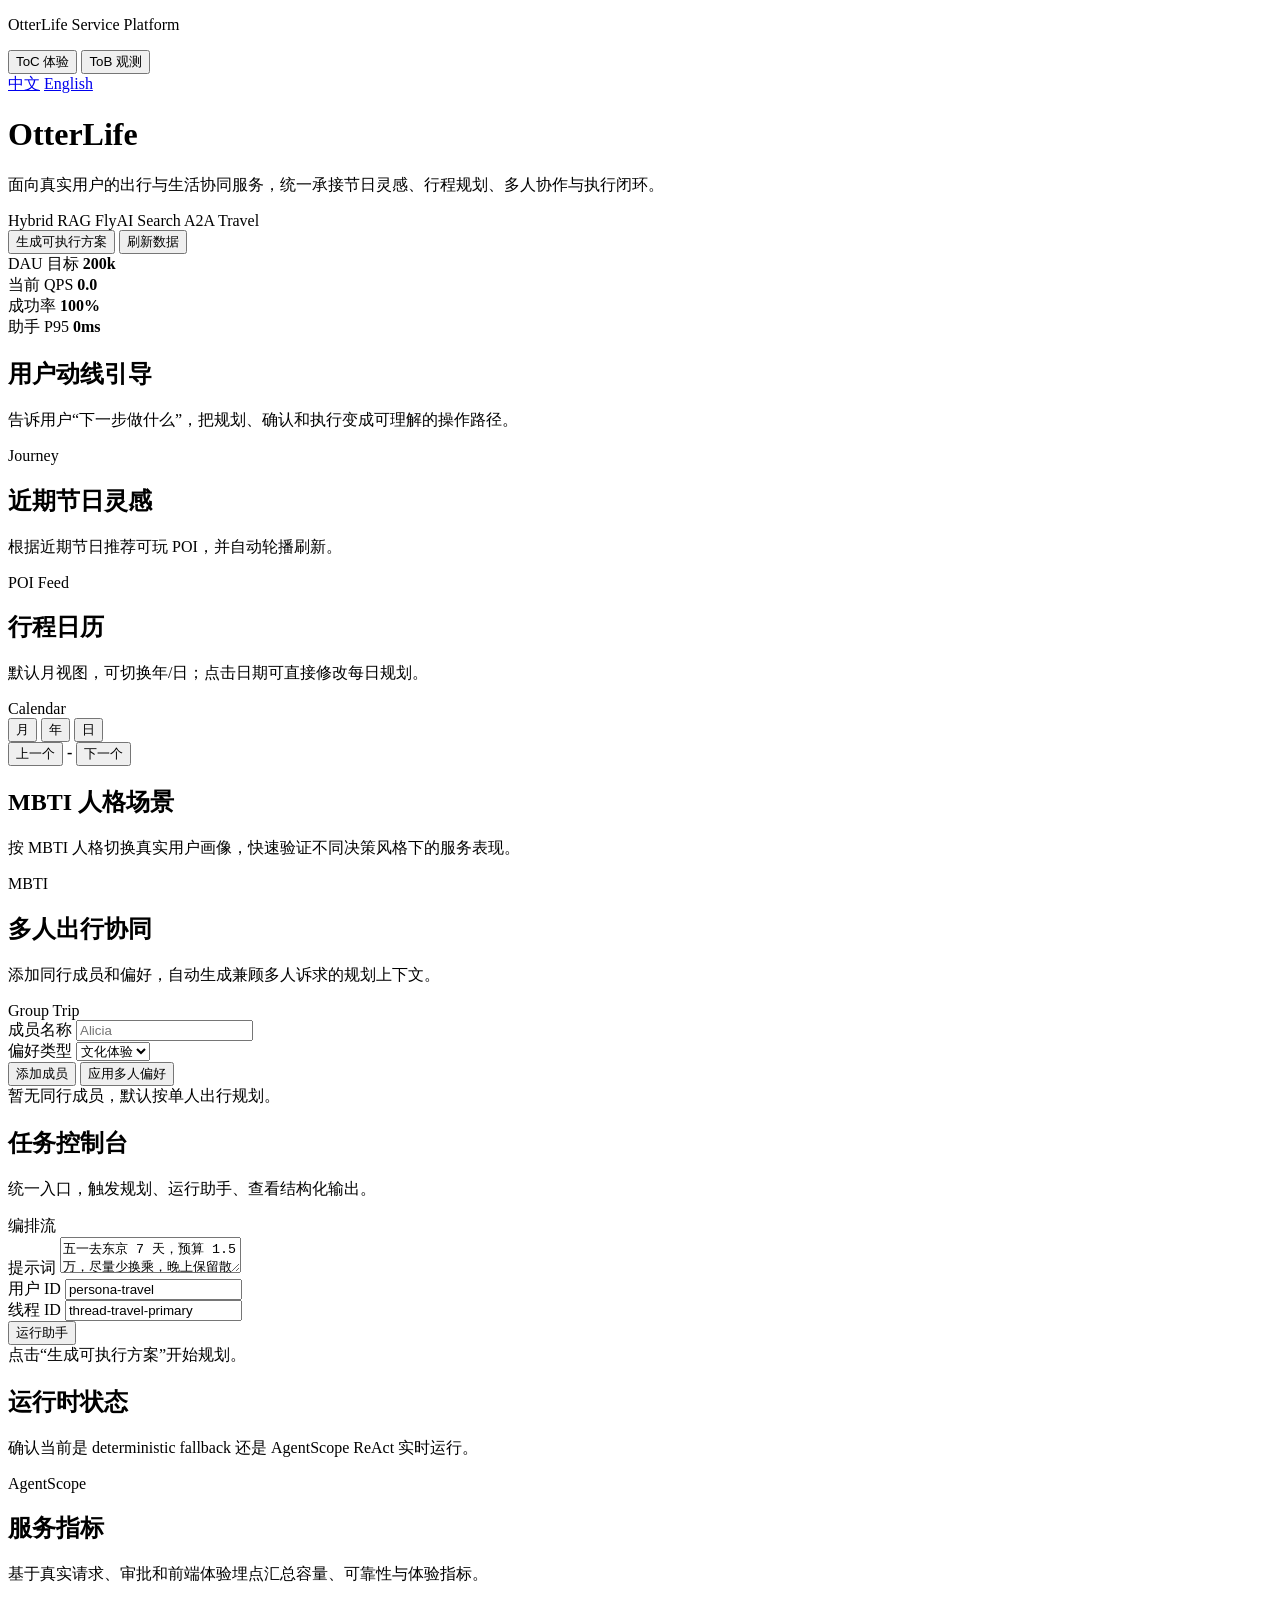
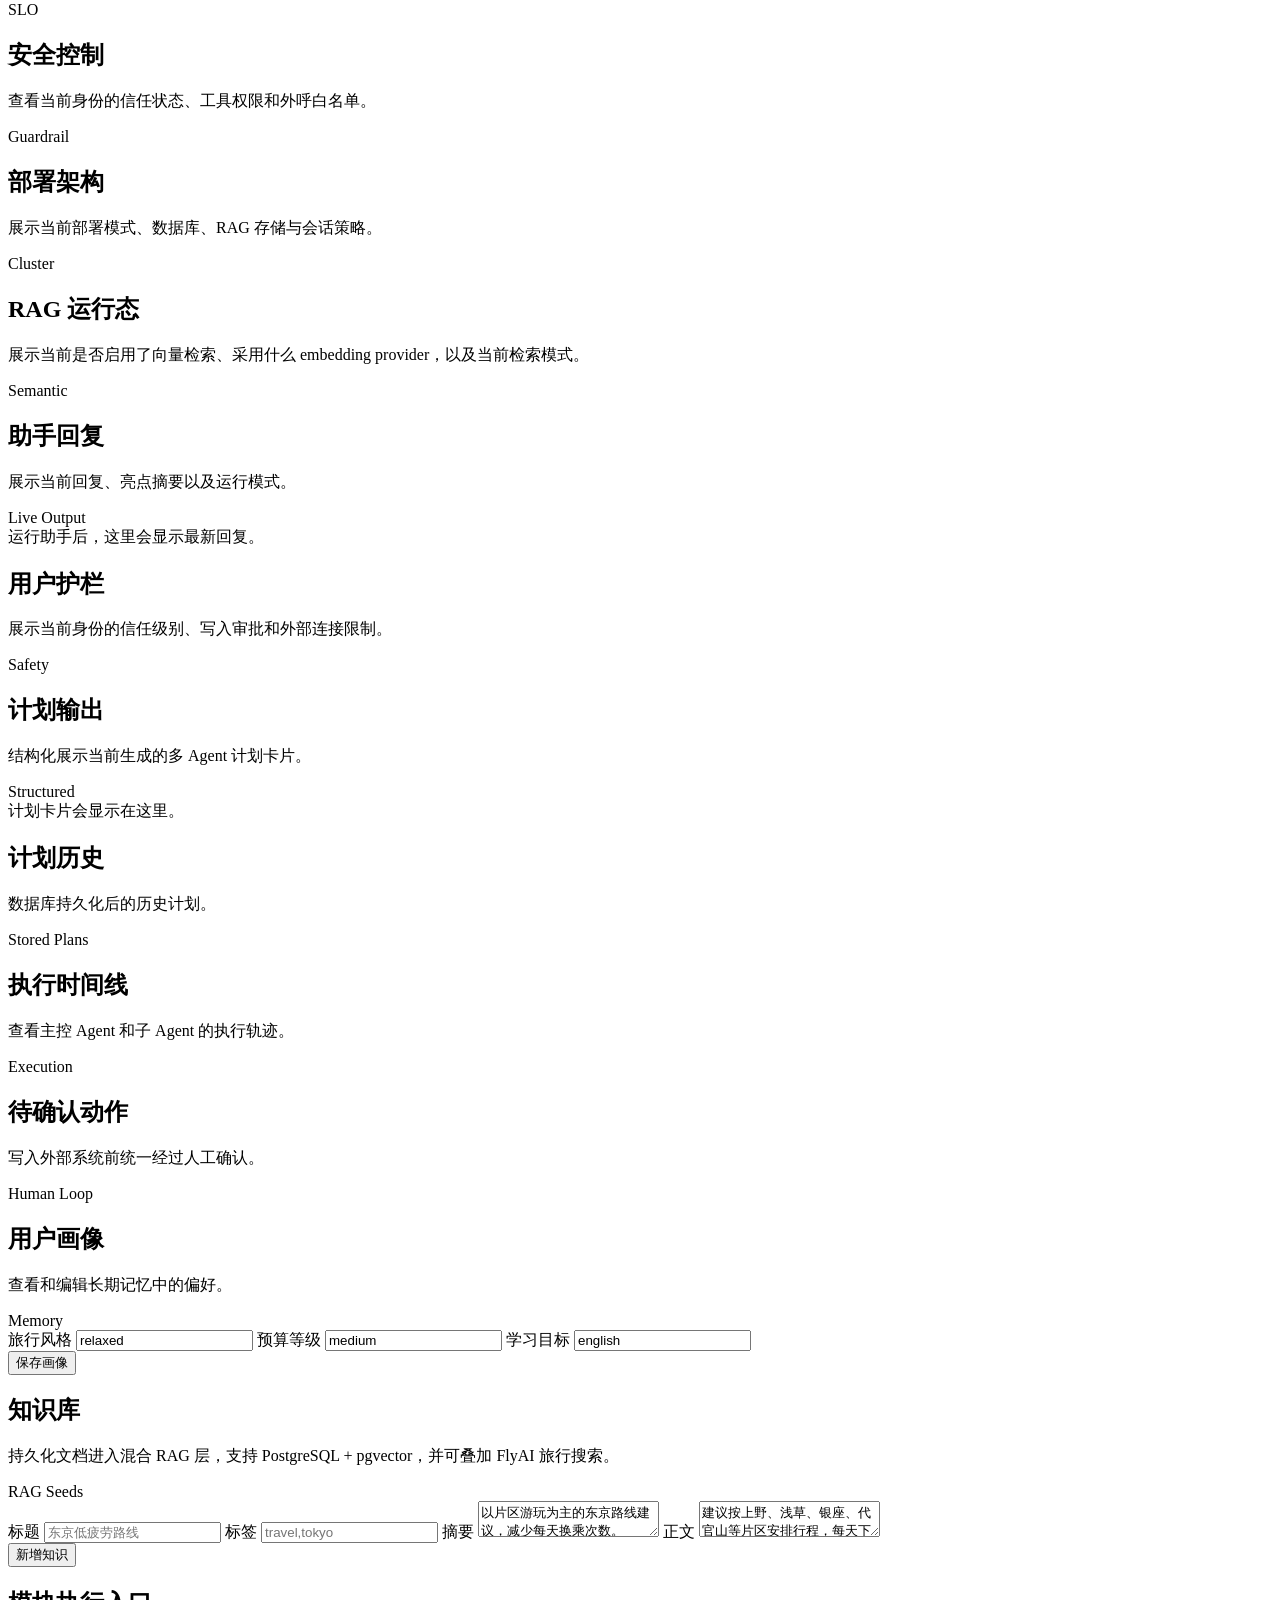
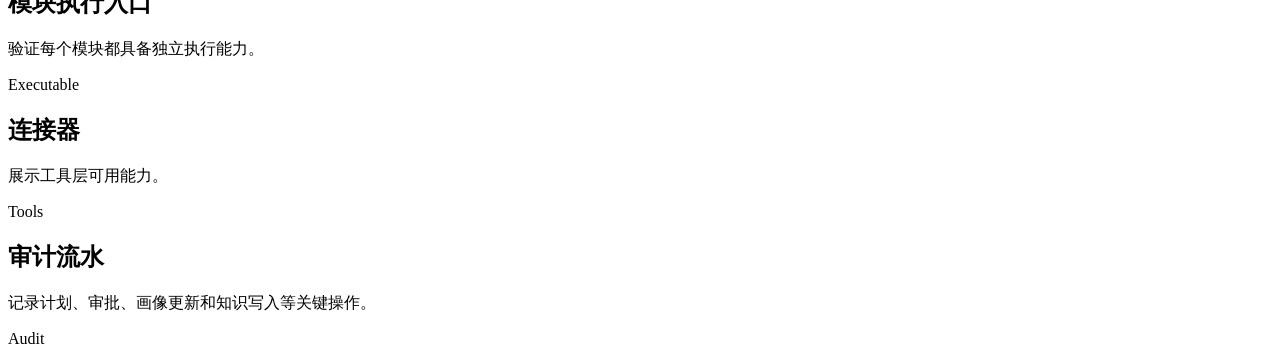
==== life-os-web/src/main/resources/static/index.html @ 29289ce7 "feat: redesign user journey with holiday feed calendar and group travel" ====
<!DOCTYPE html>
<html lang="zh-CN">
<head>
    <meta charset="UTF-8">
    <meta name="viewport" content="width=device-width, initial-scale=1.0">
    <title>OtterLife</title>
    <link rel="icon" type="image/svg+xml" href="/favicon.svg">
    <link rel="stylesheet" href="/styles.css?v=20260404a">
</head>
<body data-default-locale="zh-CN" data-surface="toc">
<div class="page-shell">
    <div class="ambient ambient-a" aria-hidden="true"></div>
    <div class="ambient ambient-b" aria-hidden="true"></div>
    <header class="topbar">
        <p class="eyebrow" data-i18n="topbar.badge">OtterLife Service Platform</p>
        <div class="topbar-actions">
            <div class="surface-switch" aria-label="Surface switch">
                <button type="button" class="surface-pill is-active" data-surface-target="toc" data-i18n="topbar.surfaceToc">ToC 体验</button>
                <button type="button" class="surface-pill" data-surface-target="tob" data-i18n="topbar.surfaceTob">ToB 观测</button>
            </div>
            <nav class="locale-switch" aria-label="Language switch">
                <a href="/" class="locale-pill is-active">中文</a>
                <a href="/en/index.html" class="locale-pill">English</a>
            </nav>
        </div>
    </header>

    <header class="hero">
        <div class="hero-copy">
            <h1 data-i18n="hero.title">OtterLife</h1>
            <p class="subtitle" data-i18n="hero.subtitle">面向真实用户的出行与生活协同服务，统一承接节日灵感、行程规划、多人协作与执行闭环。</p>
            <div class="hero-badges" aria-label="Product highlights">
                <span class="hero-badge" data-i18n="hero.badgeRag">Hybrid RAG</span>
                <span class="hero-badge" data-i18n="hero.badgeSearch">FlyAI Search</span>
                <span class="hero-badge" data-i18n="hero.badgeA2a">A2A Travel</span>
            </div>
            <div class="hero-actions">
                <button id="run-preview" class="primary" data-i18n="hero.runPreview">生成可执行方案</button>
                <button id="reload-data" class="secondary" data-i18n="hero.refresh">刷新数据</button>
            </div>
        </div>
        <div class="hero-panel" data-surface="tob">
            <div class="metric">
                <span class="metric-label" data-i18n="metrics.targetDau">DAU 目标</span>
                <strong id="target-dau">200k</strong>
            </div>
            <div class="metric">
                <span class="metric-label" data-i18n="metrics.currentQps">当前 QPS</span>
                <strong id="current-qps">0.0</strong>
            </div>
            <div class="metric">
                <span class="metric-label" data-i18n="metrics.successRate">成功率</span>
                <strong id="success-rate">100%</strong>
            </div>
            <div class="metric">
                <span class="metric-label" data-i18n="metrics.assistantP95">助手 P95</span>
                <strong id="assistant-p95">0ms</strong>
            </div>
        </div>
    </header>

    <main class="content-grid">
        <section class="card full sequence-card" data-surface="toc">
            <div class="section-head">
                <div>
                    <h2 data-i18n="sections.sequence.title">用户动线引导</h2>
                    <p class="section-subtitle" data-i18n="sections.sequence.subtitle">告诉用户“下一步做什么”，把规划、确认和执行变成可理解的操作路径。</p>
                </div>
                <span class="pill" data-i18n="sections.sequence.pill">Journey</span>
            </div>
            <div id="sequence-view" class="sequence-rail"></div>
        </section>

        <section class="card wide festival-card" data-surface="toc">
            <div class="section-head">
                <div>
                    <h2 data-i18n="sections.festivals.title">近期节日灵感</h2>
                    <p class="section-subtitle" data-i18n="sections.festivals.subtitle">根据近期节日推荐可玩 POI，并自动轮播刷新。</p>
                </div>
                <span class="pill" data-i18n="sections.festivals.pill">POI Feed</span>
            </div>
            <div id="festival-view" class="festival-stage"></div>
        </section>

        <section class="card wide calendar-card" data-surface="toc">
            <div class="section-head">
                <div>
                    <h2 data-i18n="sections.calendar.title">行程日历</h2>
                    <p class="section-subtitle" data-i18n="sections.calendar.subtitle">默认月视图，可切换年/日；点击日期可直接修改每日规划。</p>
                </div>
                <span class="pill" data-i18n="sections.calendar.pill">Calendar</span>
            </div>
            <div class="calendar-toolbar">
                <div class="calendar-view-switch">
                    <button id="calendar-view-month" class="secondary" type="button" data-calendar-view="month" data-i18n="calendar.view.month">月</button>
                    <button id="calendar-view-year" class="secondary" type="button" data-calendar-view="year" data-i18n="calendar.view.year">年</button>
                    <button id="calendar-view-day" class="secondary" type="button" data-calendar-view="day" data-i18n="calendar.view.day">日</button>
                </div>
                <div class="calendar-nav">
                    <button id="calendar-prev" class="secondary" type="button" data-i18n="actions.prev">上一个</button>
                    <strong id="calendar-range-label">-</strong>
                    <button id="calendar-next" class="secondary" type="button" data-i18n="actions.next">下一个</button>
                </div>
            </div>
            <div id="calendar-view" class="calendar-surface"></div>
            <div id="calendar-detail" class="calendar-detail"></div>
        </section>

        <section class="card" data-surface="toc">
            <div class="section-head">
                <div>
                    <h2 data-i18n="sections.personas.title">MBTI 人格场景</h2>
                    <p class="section-subtitle" data-i18n="sections.personas.subtitle">按 MBTI 人格切换真实用户画像，快速验证不同决策风格下的服务表现。</p>
                </div>
                <span class="pill" data-i18n="sections.personas.pill">MBTI</span>
            </div>
            <div id="persona-view" class="persona-panel"></div>
        </section>

        <section class="card group-card" data-surface="toc">
            <div class="section-head">
                <div>
                    <h2 data-i18n="sections.group.title">多人出行协同</h2>
                    <p class="section-subtitle" data-i18n="sections.group.subtitle">添加同行成员和偏好，自动生成兼顾多人诉求的规划上下文。</p>
                </div>
                <span class="pill" data-i18n="sections.group.pill">Group Trip</span>
            </div>
            <div class="group-form">
                <div>
                    <label for="group-member-name" data-i18n="fields.memberName">成员名称</label>
                    <input id="group-member-name" type="text" placeholder="Alicia">
                </div>
                <div>
                    <label for="group-member-style" data-i18n="fields.memberStyle">偏好类型</label>
                    <select id="group-member-style">
                        <option value="culture" data-i18n="group.style.culture">文化体验</option>
                        <option value="food" data-i18n="group.style.food">美食探索</option>
                        <option value="family" data-i18n="group.style.family">亲子友好</option>
                        <option value="photo" data-i18n="group.style.photo">拍照打卡</option>
                        <option value="night" data-i18n="group.style.night">夜间活动</option>
                    </select>
                </div>
            </div>
            <div class="hero-actions compact">
                <button id="group-add-member" class="secondary" type="button" data-i18n="actions.addMember">添加成员</button>
                <button id="group-apply-context" class="primary" type="button" data-i18n="actions.applyGroupContext">应用多人偏好</button>
            </div>
            <div id="group-members-view" class="group-members"></div>
            <div id="group-summary" class="result-strip" data-i18n="state.groupEmpty">暂无同行成员，默认按单人出行规划。</div>
        </section>

        <section class="card chat-card" data-surface="toc">
            <div class="section-head">
                <div>
                    <h2 data-i18n="sections.control.title">任务控制台</h2>
                    <p class="section-subtitle" data-i18n="sections.control.subtitle">统一入口，触发规划、运行助手、查看结构化输出。</p>
                </div>
                <span class="pill" data-i18n="sections.control.pill">编排流</span>
            </div>
            <label for="plan-input" data-i18n="fields.prompt">提示词</label>
            <textarea id="plan-input">五一去东京 7 天，预算 1.5 万，尽量少换乘，晚上保留散步时间。</textarea>
            <div class="form-row">
                <div>
                    <label for="user-id" data-i18n="fields.userId">用户 ID</label>
                    <input id="user-id" type="text" value="persona-travel" placeholder="persona-travel">
                </div>
                <div>
                    <label for="thread-id" data-i18n="fields.threadId">线程 ID</label>
                    <input id="thread-id" type="text" value="thread-travel-primary" placeholder="thread-travel-primary">
                </div>
            </div>
            <div class="hero-actions compact">
                <button id="run-agent" class="secondary" data-i18n="hero.runAssistant">运行助手</button>
            </div>
            <div class="result-strip" id="preview-summary" data-i18n="state.previewIdle">点击“生成可执行方案”开始规划。</div>
        </section>

        <section class="card" data-surface="tob">
            <div class="section-head">
                <div>
                    <h2 data-i18n="sections.runtime.title">运行时状态</h2>
                    <p class="section-subtitle" data-i18n="sections.runtime.subtitle">确认当前是 deterministic fallback 还是 AgentScope ReAct 实时运行。</p>
                </div>
                <span class="pill" data-i18n="sections.runtime.pill">AgentScope</span>
            </div>
            <div id="runtime-view" class="list-stack"></div>
        </section>

        <section class="card wide" data-surface="tob">
            <div class="section-head">
                <div>
                    <h2 data-i18n="sections.operations.title">服务指标</h2>
                    <p class="section-subtitle" data-i18n="sections.operations.subtitle">基于真实请求、审批和前端体验埋点汇总容量、可靠性与体验指标。</p>
                </div>
                <span class="pill" data-i18n="sections.operations.pill">SLO</span>
            </div>
            <div id="operations-view" class="ops-grid"></div>
        </section>

        <section class="card wide" data-surface="tob">
            <div class="section-head">
                <div>
                    <h2 data-i18n="sections.security.title">安全控制</h2>
                    <p class="section-subtitle" data-i18n="sections.security.subtitle">查看当前身份的信任状态、工具权限和外呼白名单。</p>
                </div>
                <span class="pill" data-i18n="sections.security.pill">Guardrail</span>
            </div>
            <div id="security-view" class="security-grid"></div>
        </section>

        <section class="card" data-surface="tob">
            <div class="section-head">
                <div>
                    <h2 data-i18n="sections.arch.title">部署架构</h2>
                    <p class="section-subtitle" data-i18n="sections.arch.subtitle">展示当前部署模式、数据库、RAG 存储与会话策略。</p>
                </div>
                <span class="pill" data-i18n="sections.arch.pill">Cluster</span>
            </div>
            <div id="architecture-view" class="chip-list"></div>
        </section>

        <section class="card" data-surface="tob">
            <div class="section-head">
                <div>
                    <h2 data-i18n="sections.rag.title">RAG 运行态</h2>
                    <p class="section-subtitle" data-i18n="sections.rag.subtitle">展示当前是否启用了向量检索、采用什么 embedding provider，以及当前检索模式。</p>
                </div>
                <span class="pill" data-i18n="sections.rag.pill">Semantic</span>
            </div>
            <div id="rag-view" class="list-stack"></div>
        </section>

        <section class="card" data-surface="toc">
            <div class="section-head">
                <div>
                    <h2 data-i18n="sections.assistant.title">助手回复</h2>
                    <p class="section-subtitle" data-i18n="sections.assistant.subtitle">展示当前回复、亮点摘要以及运行模式。</p>
                </div>
                <span class="pill" data-i18n="sections.assistant.pill">Live Output</span>
            </div>
            <div id="assistant-view" class="empty-state" data-i18n="state.assistantIdle">运行助手后，这里会显示最新回复。</div>
        </section>

        <section class="card" data-surface="toc">
            <div class="section-head">
                <div>
                    <h2 data-i18n="sections.guardrails.title">用户护栏</h2>
                    <p class="section-subtitle" data-i18n="sections.guardrails.subtitle">展示当前身份的信任级别、写入审批和外部连接限制。</p>
                </div>
                <span class="pill" data-i18n="sections.guardrails.pill">Safety</span>
            </div>
            <div id="guardrail-view" class="list-stack"></div>
        </section>

        <section class="card wide" data-surface="toc">
            <div class="section-head">
                <div>
                    <h2 data-i18n="sections.plan.title">计划输出</h2>
                    <p class="section-subtitle" data-i18n="sections.plan.subtitle">结构化展示当前生成的多 Agent 计划卡片。</p>
                </div>
                <span class="pill" data-i18n="sections.plan.pill">Structured</span>
            </div>
            <div id="plan-view" class="plan-grid">
                <div class="empty-state" data-i18n="state.planIdle">计划卡片会显示在这里。</div>
            </div>
        </section>

        <section class="card" data-surface="toc">
            <div class="section-head">
                <div>
                    <h2 data-i18n="sections.history.title">计划历史</h2>
                    <p class="section-subtitle" data-i18n="sections.history.subtitle">数据库持久化后的历史计划。</p>
                </div>
                <span class="pill" data-i18n="sections.history.pill">Stored Plans</span>
            </div>
            <div id="plans-view" class="list-stack capped"></div>
        </section>

        <section class="card" data-surface="tob">
            <div class="section-head">
                <div>
                    <h2 data-i18n="sections.timeline.title">执行时间线</h2>
                    <p class="section-subtitle" data-i18n="sections.timeline.subtitle">查看主控 Agent 和子 Agent 的执行轨迹。</p>
                </div>
                <span class="pill" data-i18n="sections.timeline.pill">Execution</span>
            </div>
            <div id="timeline-view" class="list-stack"></div>
        </section>

        <section class="card" data-surface="toc">
            <div class="section-head">
                <div>
                    <h2 data-i18n="sections.confirmations.title">待确认动作</h2>
                    <p class="section-subtitle" data-i18n="sections.confirmations.subtitle">写入外部系统前统一经过人工确认。</p>
                </div>
                <span class="pill" data-i18n="sections.confirmations.pill">Human Loop</span>
            </div>
            <div id="confirmations-view" class="list-stack capped"></div>
        </section>

        <section class="card" data-surface="toc">
            <div class="section-head">
                <div>
                    <h2 data-i18n="sections.profile.title">用户画像</h2>
                    <p class="section-subtitle" data-i18n="sections.profile.subtitle">查看和编辑长期记忆中的偏好。</p>
                </div>
                <span class="pill" data-i18n="sections.profile.pill">Memory</span>
            </div>
            <label for="travel-style" data-i18n="fields.travelStyle">旅行风格</label>
            <input id="travel-style" type="text" value="relaxed">
            <label for="budget-level" data-i18n="fields.budgetLevel">预算等级</label>
            <input id="budget-level" type="text" value="medium">
            <label for="study-goal" data-i18n="fields.studyGoal">学习目标</label>
            <input id="study-goal" type="text" value="english">
            <div class="hero-actions compact">
                <button id="save-profile" class="primary" data-i18n="actions.saveProfile">保存画像</button>
            </div>
            <pre id="profile-view" class="code-box"></pre>
        </section>

        <section class="card" data-surface="toc">
            <div class="section-head">
                <div>
                    <h2 data-i18n="sections.knowledge.title">知识库</h2>
                    <p class="section-subtitle" data-i18n="sections.knowledge.subtitle">持久化文档进入混合 RAG 层，支持 PostgreSQL + pgvector，并可叠加 FlyAI 旅行搜索。</p>
                </div>
                <span class="pill" data-i18n="sections.knowledge.pill">RAG Seeds</span>
            </div>
            <label for="knowledge-title" data-i18n="fields.knowledgeTitle">标题</label>
            <input id="knowledge-title" type="text" placeholder="东京低疲劳路线">
            <label for="knowledge-tags" data-i18n="fields.knowledgeTags">标签</label>
            <input id="knowledge-tags" type="text" placeholder="travel,tokyo">
            <label for="knowledge-summary" data-i18n="fields.knowledgeSummary">摘要</label>
            <textarea id="knowledge-summary">以片区游玩为主的东京路线建议，减少每天换乘次数。</textarea>
            <label for="knowledge-content" data-i18n="fields.knowledgeContent">正文</label>
            <textarea id="knowledge-content">建议按上野、浅草、银座、代官山等片区安排行程，每天下午留恢复窗口。</textarea>
            <div class="hero-actions compact">
                <button id="add-knowledge" class="primary" data-i18n="actions.addKnowledge">新增知识</button>
            </div>
            <div id="knowledge-view" class="list-stack"></div>
        </section>

        <section class="card" data-surface="tob">
            <div class="section-head">
                <div>
                    <h2 data-i18n="sections.modules.title">模块执行入口</h2>
                    <p class="section-subtitle" data-i18n="sections.modules.subtitle">验证每个模块都具备独立执行能力。</p>
                </div>
                <span class="pill" data-i18n="sections.modules.pill">Executable</span>
            </div>
            <div id="module-list" class="list-stack capped"></div>
        </section>

        <section class="card" data-surface="tob">
            <div class="section-head">
                <div>
                    <h2 data-i18n="sections.connectors.title">连接器</h2>
                    <p class="section-subtitle" data-i18n="sections.connectors.subtitle">展示工具层可用能力。</p>
                </div>
                <span class="pill" data-i18n="sections.connectors.pill">Tools</span>
            </div>
            <div id="connectors-view" class="list-stack capped"></div>
        </section>

        <section class="card wide" data-surface="tob">
            <div class="section-head">
                <div>
                    <h2 data-i18n="sections.audit.title">审计流水</h2>
                    <p class="section-subtitle" data-i18n="sections.audit.subtitle">记录计划、审批、画像更新和知识写入等关键操作。</p>
                </div>
                <span class="pill" data-i18n="sections.audit.pill">Audit</span>
            </div>
            <div id="audit-view" class="list-stack capped"></div>
        </section>
    </main>
</div>
<script src="/app.js?v=20260404c"></script>
</body>
</html>
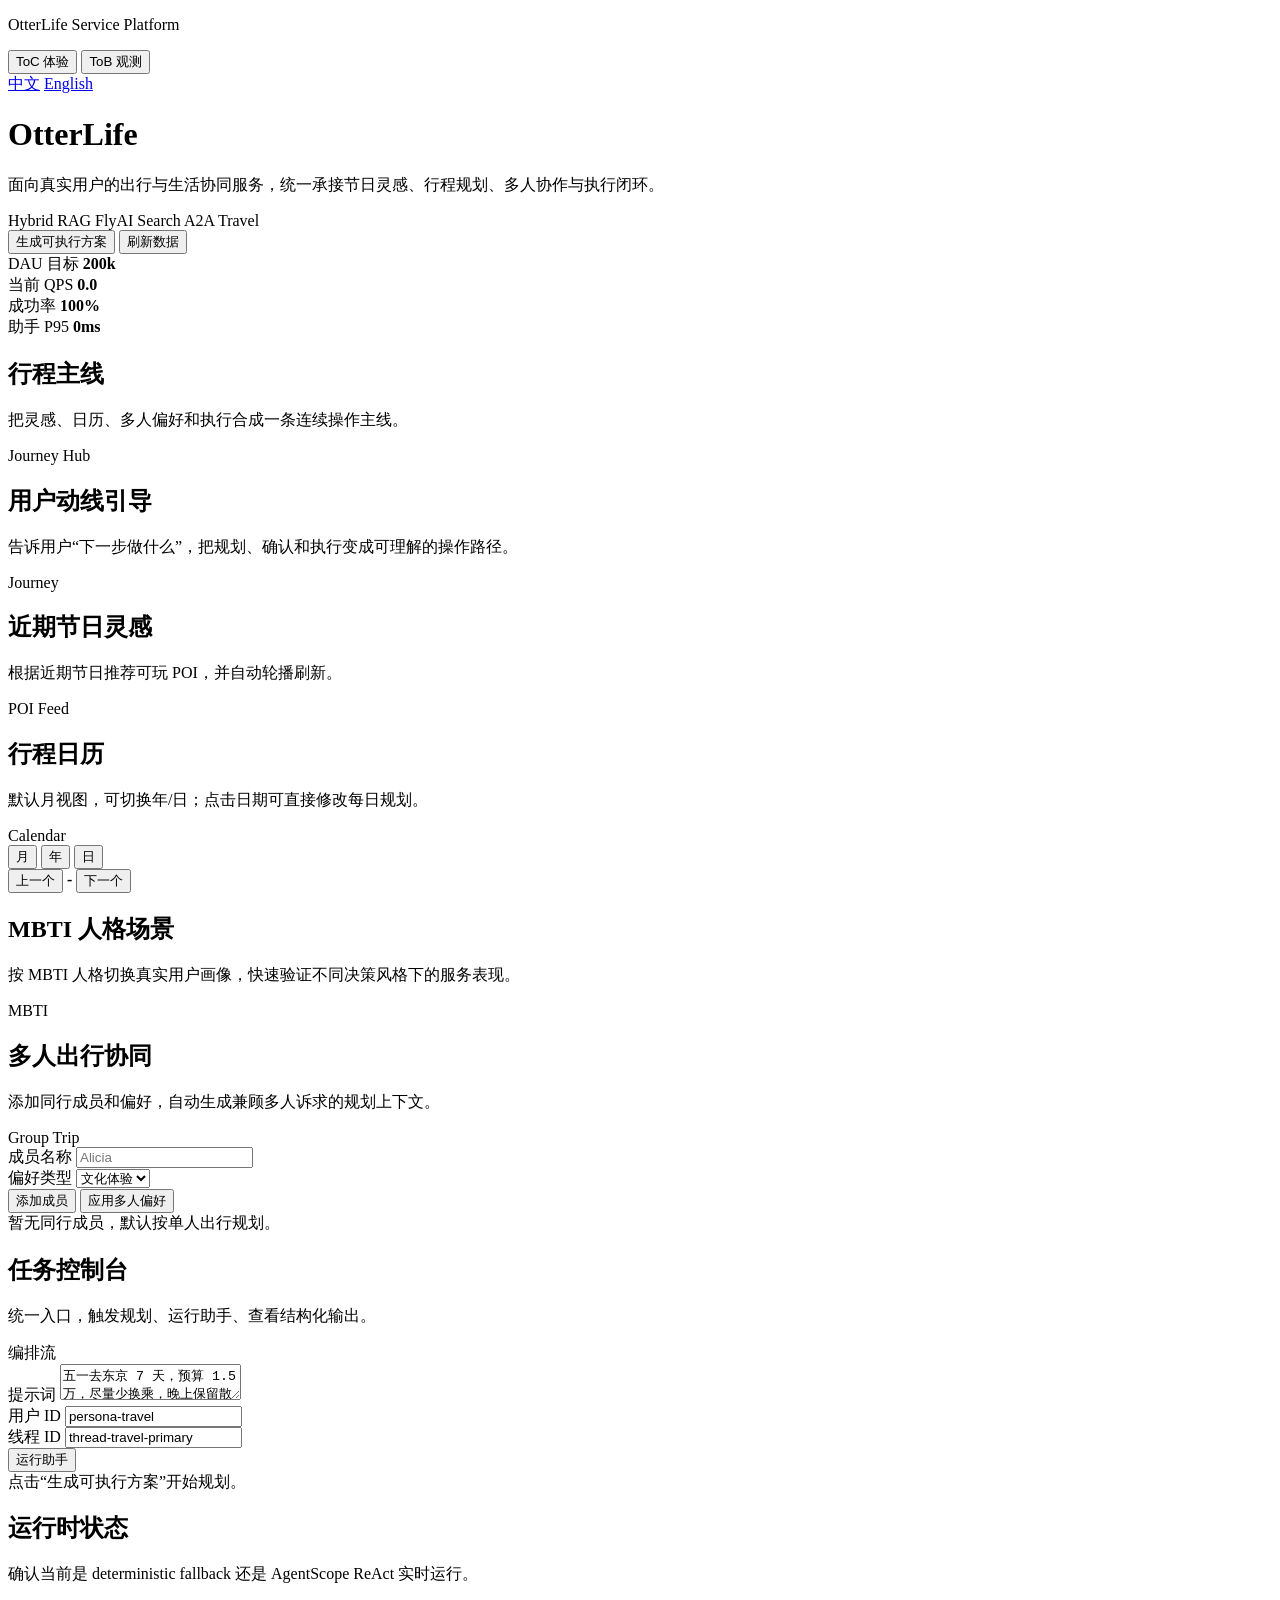
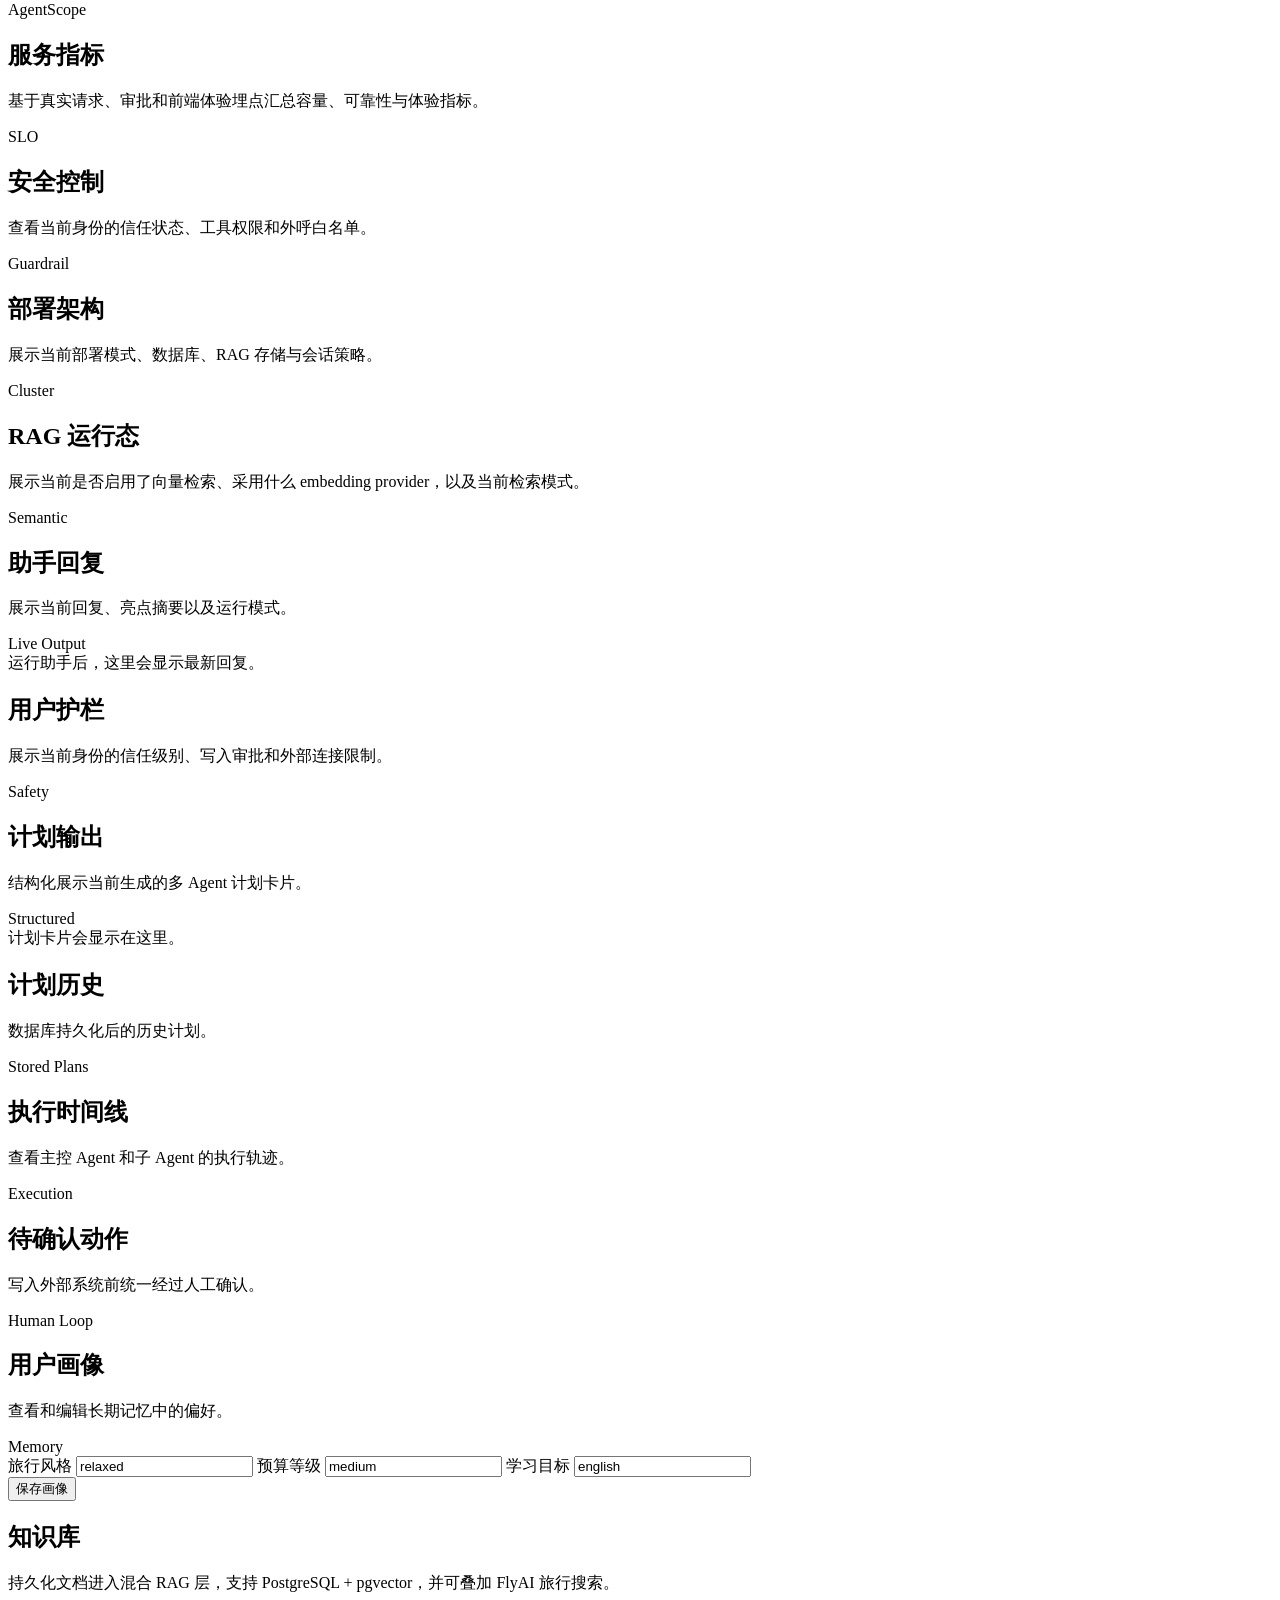
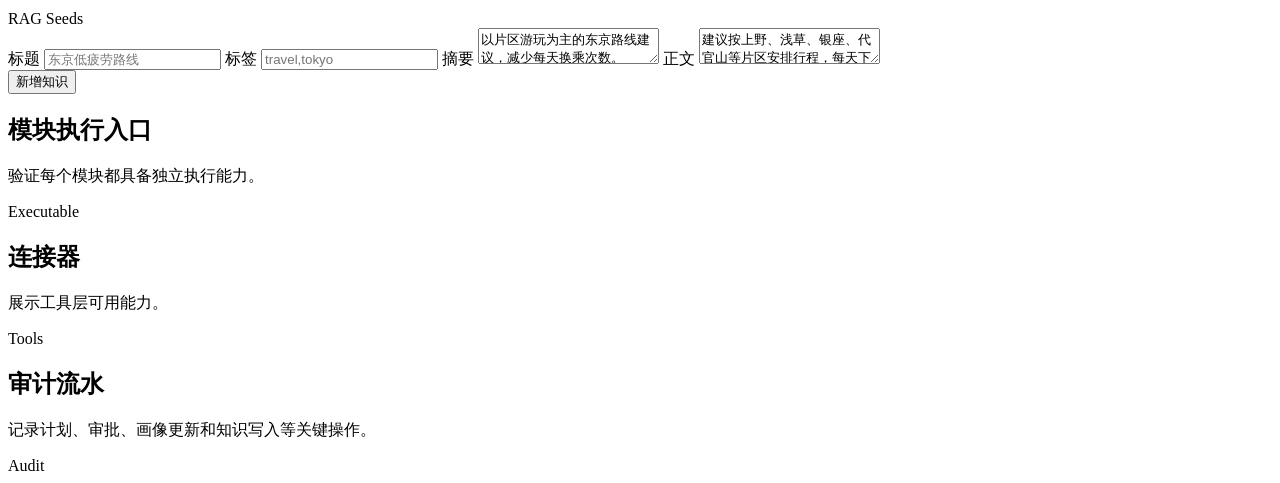
==== commit 755f1978: "feat: introduce multi-source POI aggregation and journey-centric UX refactor" ====
--- a/life-os-web/src/main/resources/static/index.html
+++ b/life-os-web/src/main/resources/static/index.html
@@ -5,7 +5,7 @@
     <meta name="viewport" content="width=device-width, initial-scale=1.0">
     <title>OtterLife</title>
     <link rel="icon" type="image/svg+xml" href="/favicon.svg">
-    <link rel="stylesheet" href="/styles.css?v=20260404a">
+    <link rel="stylesheet" href="/styles.css?v=20260404e">
 </head>
 <body data-default-locale="zh-CN" data-surface="toc">
 <div class="page-shell">
@@ -60,7 +60,18 @@
     </header>
 
     <main class="content-grid">
-        <section class="card full sequence-card" data-surface="toc">
+        <section class="card full hub-card" data-surface="toc">
+            <div class="section-head">
+                <div>
+                    <h2 data-i18n="sections.hub.title">行程主线</h2>
+                    <p class="section-subtitle" data-i18n="sections.hub.subtitle">把灵感、日历、多人偏好和执行合成一条连续操作主线。</p>
+                </div>
+                <span class="pill" data-i18n="sections.hub.pill">Journey Hub</span>
+            </div>
+            <div id="journey-hub" class="hub-surface"></div>
+        </section>
+
+        <section id="section-sequence" class="card full sequence-card" data-surface="toc">
             <div class="section-head">
                 <div>
                     <h2 data-i18n="sections.sequence.title">用户动线引导</h2>
@@ -71,7 +82,7 @@
             <div id="sequence-view" class="sequence-rail"></div>
         </section>
 
-        <section class="card wide festival-card" data-surface="toc">
+        <section id="section-festival" class="card wide festival-card" data-surface="toc">
             <div class="section-head">
                 <div>
                     <h2 data-i18n="sections.festivals.title">近期节日灵感</h2>
@@ -82,7 +93,7 @@
             <div id="festival-view" class="festival-stage"></div>
         </section>
 
-        <section class="card wide calendar-card" data-surface="toc">
+        <section id="section-calendar" class="card wide calendar-card" data-surface="toc">
             <div class="section-head">
                 <div>
                     <h2 data-i18n="sections.calendar.title">行程日历</h2>
@@ -106,7 +117,7 @@
             <div id="calendar-detail" class="calendar-detail"></div>
         </section>
 
-        <section class="card" data-surface="toc">
+        <section id="section-persona" class="card" data-surface="toc">
             <div class="section-head">
                 <div>
                     <h2 data-i18n="sections.personas.title">MBTI 人格场景</h2>
@@ -117,7 +128,7 @@
             <div id="persona-view" class="persona-panel"></div>
         </section>
 
-        <section class="card group-card" data-surface="toc">
+        <section id="section-group" class="card group-card" data-surface="toc">
             <div class="section-head">
                 <div>
                     <h2 data-i18n="sections.group.title">多人出行协同</h2>
@@ -149,7 +160,7 @@
             <div id="group-summary" class="result-strip" data-i18n="state.groupEmpty">暂无同行成员，默认按单人出行规划。</div>
         </section>
 
-        <section class="card chat-card" data-surface="toc">
+        <section id="section-control" class="card chat-card" data-surface="toc">
             <div class="section-head">
                 <div>
                     <h2 data-i18n="sections.control.title">任务控制台</h2>
@@ -374,6 +385,20 @@
         </section>
     </main>
 </div>
-<script src="/app.js?v=20260404c"></script>
+<div id="day-plan-sheet" class="sheet-overlay" hidden>
+    <div class="sheet-panel" role="dialog" aria-modal="true" aria-labelledby="day-plan-title">
+        <div class="sheet-head">
+            <h3 id="day-plan-title" data-i18n="calendar.sheet.title">编辑当天规划</h3>
+            <button id="day-plan-close" type="button" class="secondary" data-i18n="actions.close">关闭</button>
+        </div>
+        <p id="day-plan-date" class="sheet-date">-</p>
+        <textarea id="day-plan-input" placeholder="安排重点活动、时段和注意事项"></textarea>
+        <div class="sheet-actions">
+            <button id="day-plan-clear" type="button" class="secondary" data-i18n="actions.clearDayPlan">清空当天规划</button>
+            <button id="day-plan-save" type="button" class="primary" data-i18n="actions.saveDayPlan">保存当天规划</button>
+        </div>
+    </div>
+</div>
+<script src="/app.js?v=20260404e"></script>
 </body>
 </html>
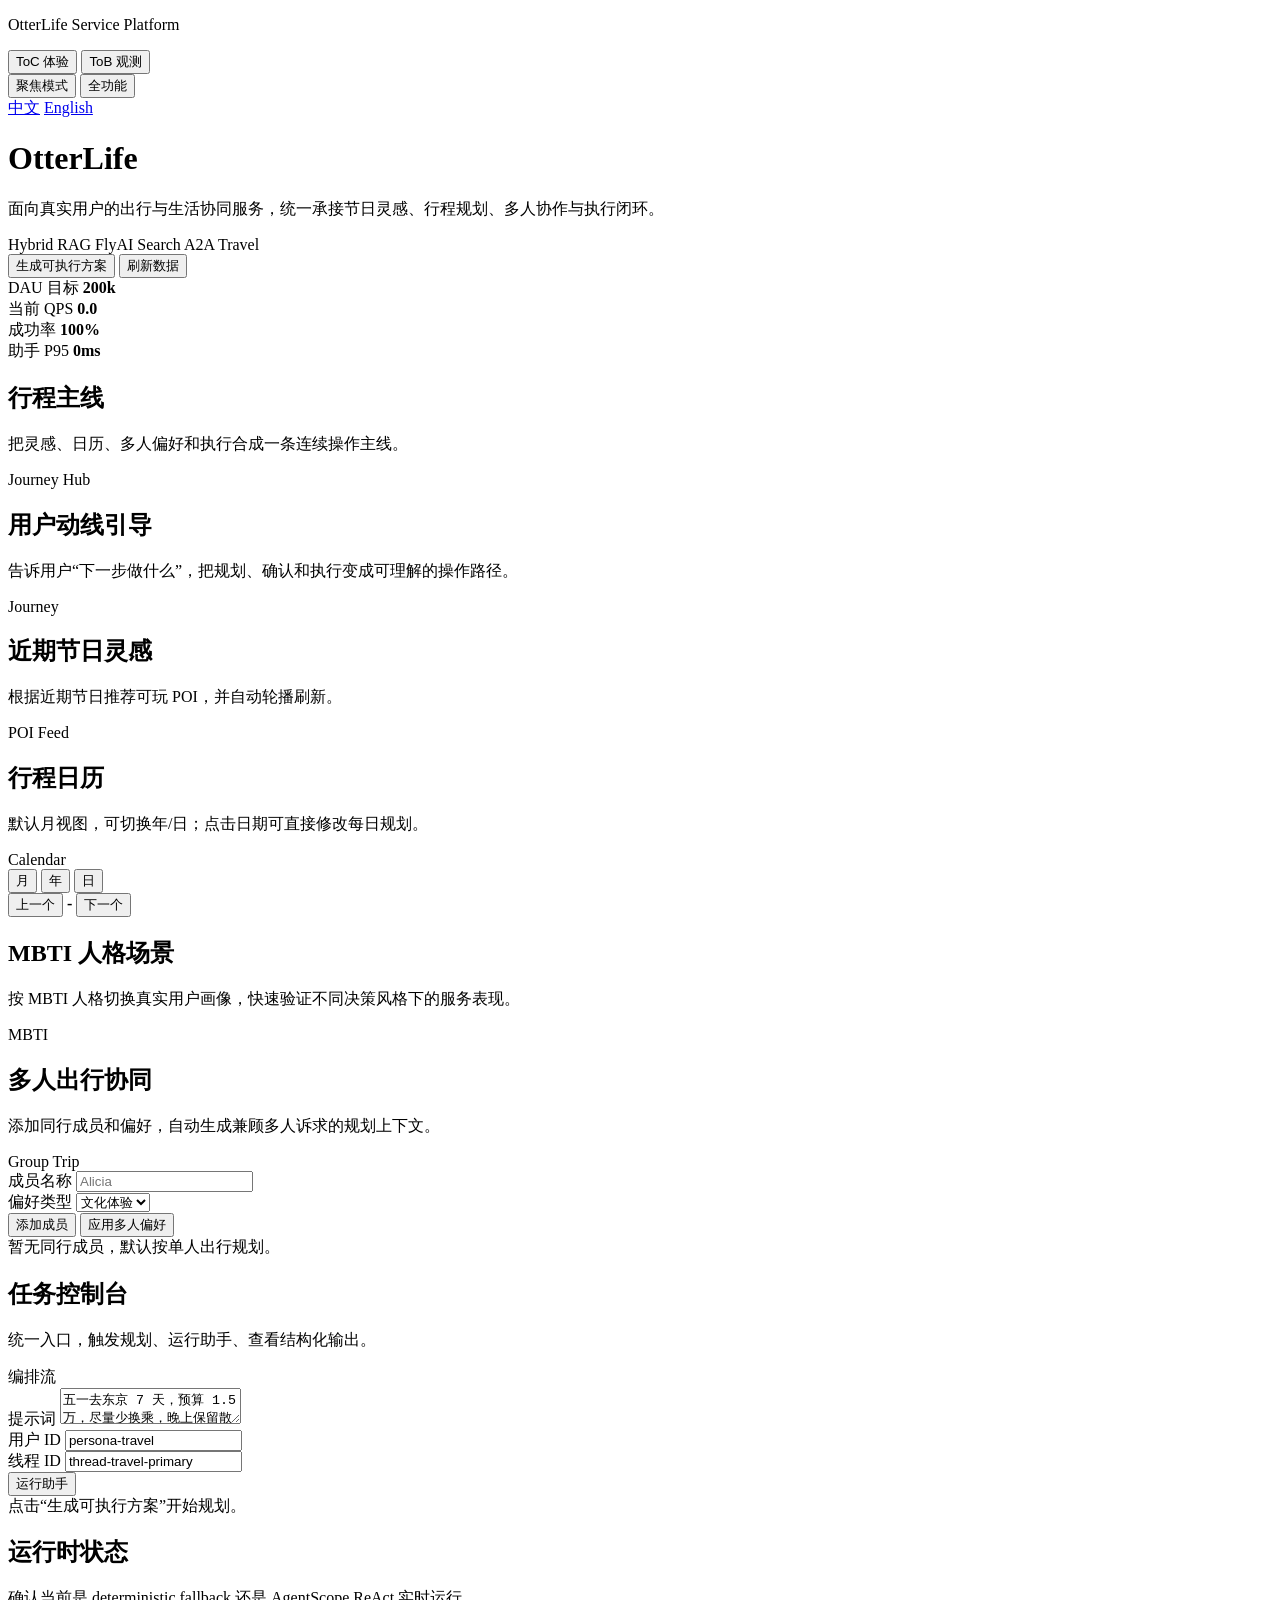
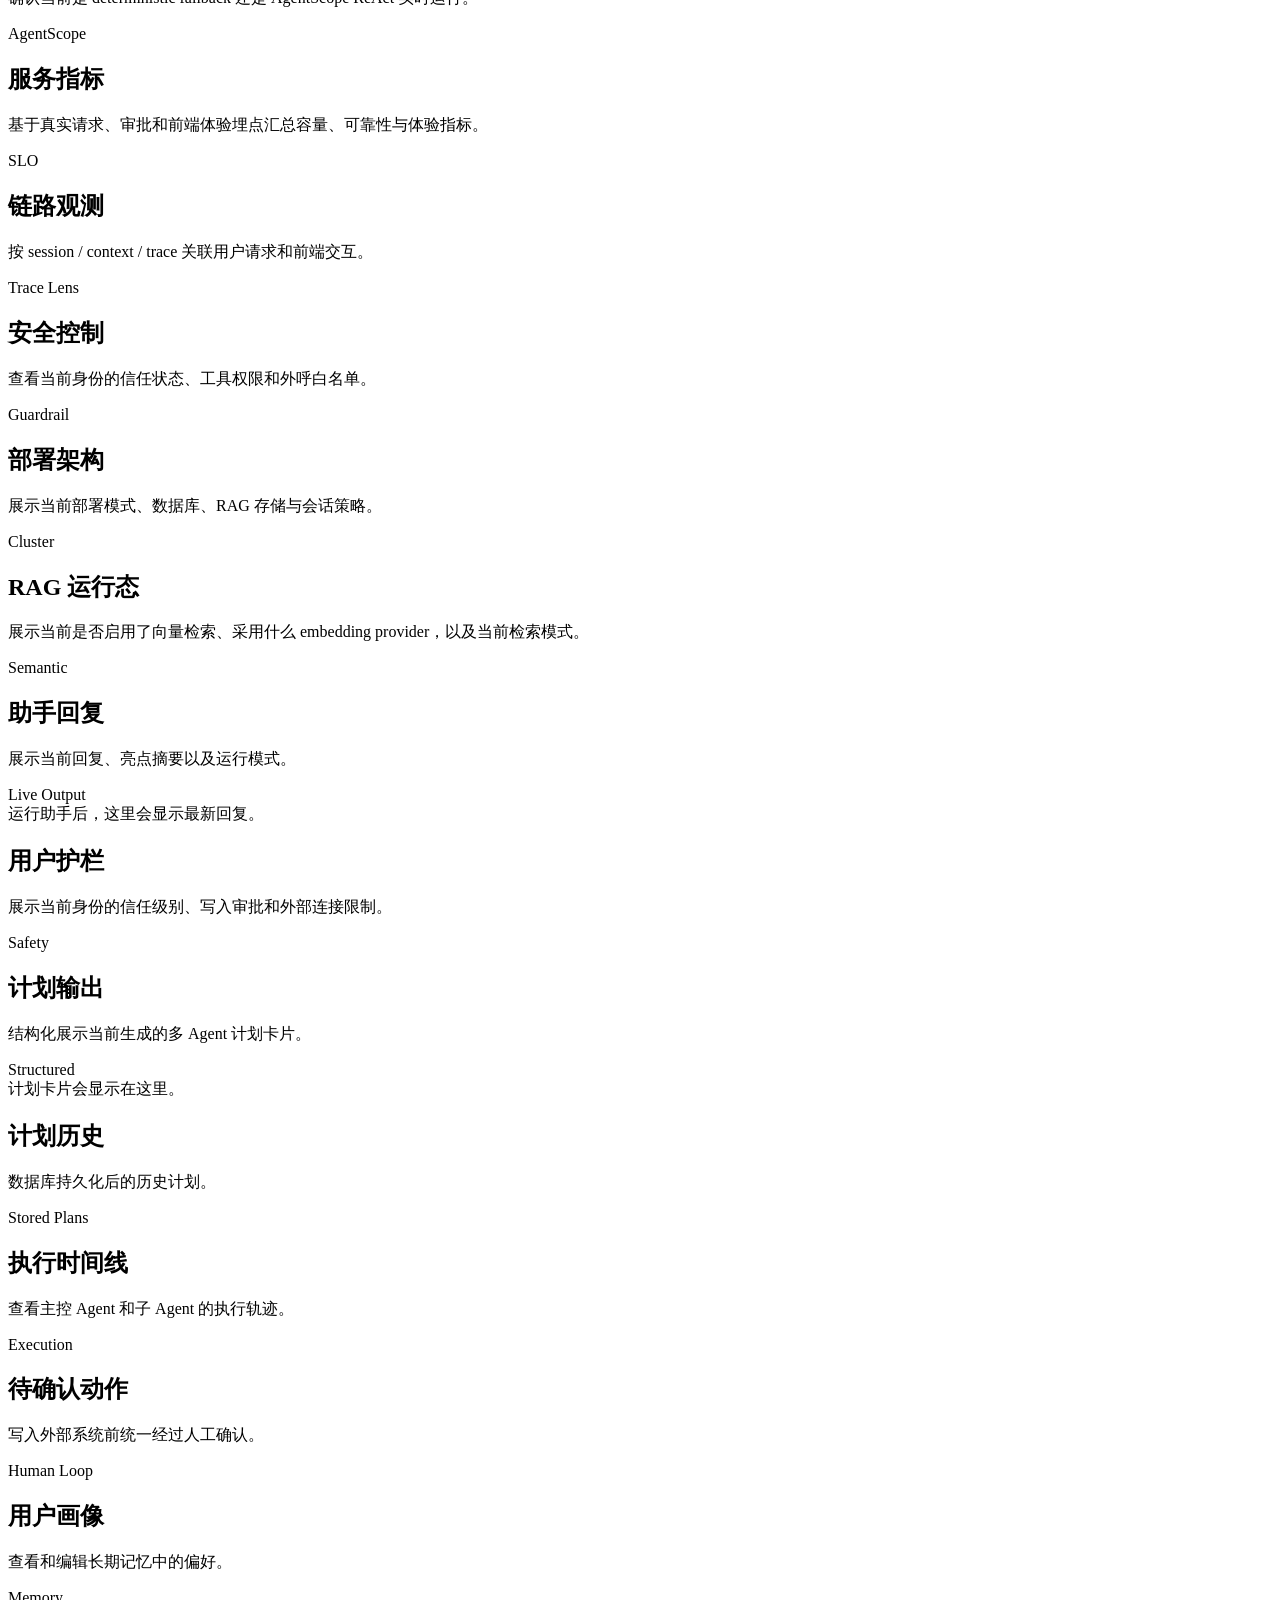
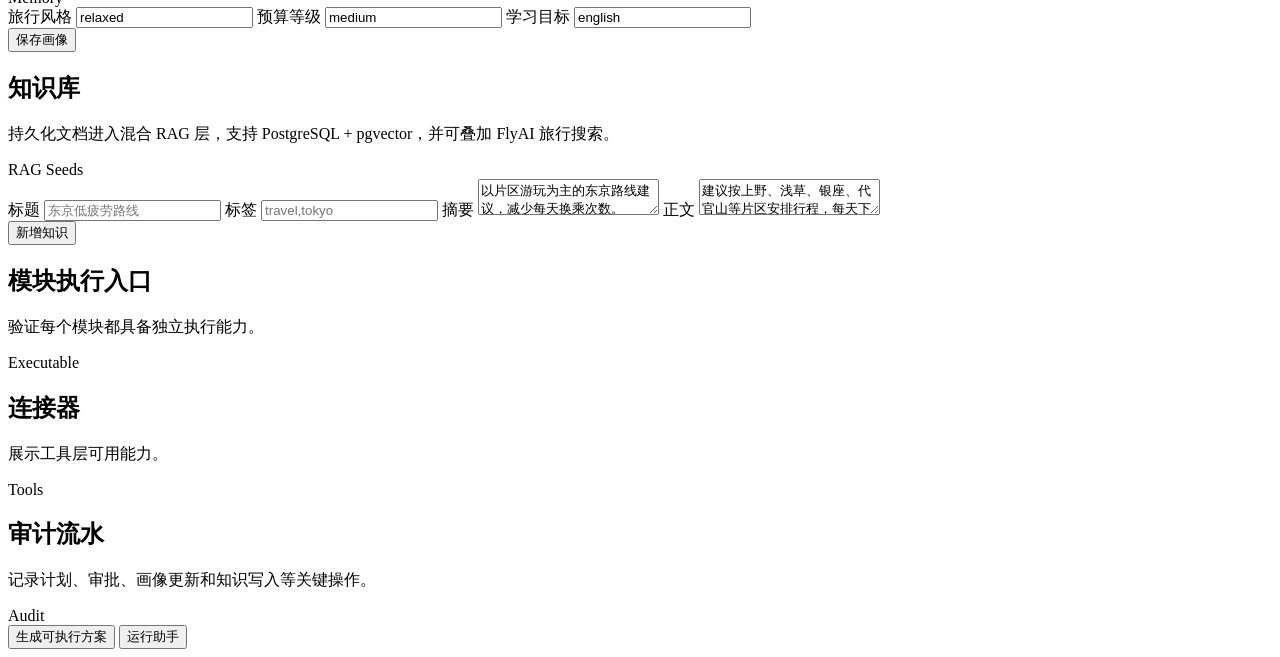
==== commit 88ecdfc0: "feat: deliver app-ready H5 experience with trace correlation" ====
--- a/life-os-web/src/main/resources/static/index.html
+++ b/life-os-web/src/main/resources/static/index.html
@@ -2,10 +2,10 @@
 <html lang="zh-CN">
 <head>
     <meta charset="UTF-8">
-    <meta name="viewport" content="width=device-width, initial-scale=1.0">
+    <meta name="viewport" content="width=device-width, initial-scale=1.0, viewport-fit=cover">
     <title>OtterLife</title>
     <link rel="icon" type="image/svg+xml" href="/favicon.svg">
-    <link rel="stylesheet" href="/styles.css?v=20260404e">
+    <link rel="stylesheet" href="/styles.css?v=20260404f">
 </head>
 <body data-default-locale="zh-CN" data-surface="toc">
 <div class="page-shell">
@@ -18,6 +18,10 @@
                 <button type="button" class="surface-pill is-active" data-surface-target="toc" data-i18n="topbar.surfaceToc">ToC 体验</button>
                 <button type="button" class="surface-pill" data-surface-target="tob" data-i18n="topbar.surfaceTob">ToB 观测</button>
             </div>
+            <div class="toc-density-switch" data-surface="toc" aria-label="ToC density switch">
+                <button type="button" class="density-pill is-active" data-density-target="focus" data-i18n="topbar.tocFocus">聚焦模式</button>
+                <button type="button" class="density-pill" data-density-target="studio" data-i18n="topbar.tocStudio">全功能</button>
+            </div>
             <nav class="locale-switch" aria-label="Language switch">
                 <a href="/" class="locale-pill is-active">中文</a>
                 <a href="/en/index.html" class="locale-pill">English</a>
@@ -180,6 +184,7 @@
                     <input id="thread-id" type="text" value="thread-travel-primary" placeholder="thread-travel-primary">
                 </div>
             </div>
+            <div id="context-strip" class="context-strip"></div>
             <div class="hero-actions compact">
                 <button id="run-agent" class="secondary" data-i18n="hero.runAssistant">运行助手</button>
             </div>
@@ -211,6 +216,17 @@
         <section class="card wide" data-surface="tob">
             <div class="section-head">
                 <div>
+                    <h2 data-i18n="sections.trace.title">链路观测</h2>
+                    <p class="section-subtitle" data-i18n="sections.trace.subtitle">按 session / context / trace 关联用户请求和前端交互。</p>
+                </div>
+                <span class="pill" data-i18n="sections.trace.pill">Trace Lens</span>
+            </div>
+            <div id="trace-view" class="list-stack"></div>
+        </section>
+
+        <section class="card wide" data-surface="tob">
+            <div class="section-head">
+                <div>
                     <h2 data-i18n="sections.security.title">安全控制</h2>
                     <p class="section-subtitle" data-i18n="sections.security.subtitle">查看当前身份的信任状态、工具权限和外呼白名单。</p>
                 </div>
@@ -241,7 +257,7 @@
             <div id="rag-view" class="list-stack"></div>
         </section>
 
-        <section class="card" data-surface="toc">
+        <section class="card" data-surface="toc" data-toc-tier="secondary">
             <div class="section-head">
                 <div>
                     <h2 data-i18n="sections.assistant.title">助手回复</h2>
@@ -252,7 +268,7 @@
             <div id="assistant-view" class="empty-state" data-i18n="state.assistantIdle">运行助手后，这里会显示最新回复。</div>
         </section>
 
-        <section class="card" data-surface="toc">
+        <section class="card" data-surface="toc" data-toc-tier="secondary">
             <div class="section-head">
                 <div>
                     <h2 data-i18n="sections.guardrails.title">用户护栏</h2>
@@ -276,7 +292,7 @@
             </div>
         </section>
 
-        <section class="card" data-surface="toc">
+        <section class="card" data-surface="toc" data-toc-tier="secondary">
             <div class="section-head">
                 <div>
                     <h2 data-i18n="sections.history.title">计划历史</h2>
@@ -298,7 +314,7 @@
             <div id="timeline-view" class="list-stack"></div>
         </section>
 
-        <section class="card" data-surface="toc">
+        <section class="card" data-surface="toc" data-toc-tier="secondary">
             <div class="section-head">
                 <div>
                     <h2 data-i18n="sections.confirmations.title">待确认动作</h2>
@@ -309,7 +325,7 @@
             <div id="confirmations-view" class="list-stack capped"></div>
         </section>
 
-        <section class="card" data-surface="toc">
+        <section class="card" data-surface="toc" data-toc-tier="secondary">
             <div class="section-head">
                 <div>
                     <h2 data-i18n="sections.profile.title">用户画像</h2>
@@ -329,7 +345,7 @@
             <pre id="profile-view" class="code-box"></pre>
         </section>
 
-        <section class="card" data-surface="toc">
+        <section class="card" data-surface="toc" data-toc-tier="secondary">
             <div class="section-head">
                 <div>
                     <h2 data-i18n="sections.knowledge.title">知识库</h2>
@@ -399,6 +415,10 @@
         </div>
     </div>
 </div>
-<script src="/app.js?v=20260404e"></script>
+<div class="h5-actionbar" data-surface="toc">
+    <button id="h5-run-preview" class="primary" data-i18n="hero.runPreview">生成可执行方案</button>
+    <button id="h5-run-agent" class="secondary" data-i18n="hero.runAssistant">运行助手</button>
+</div>
+<script src="/app.js?v=20260404f"></script>
 </body>
 </html>
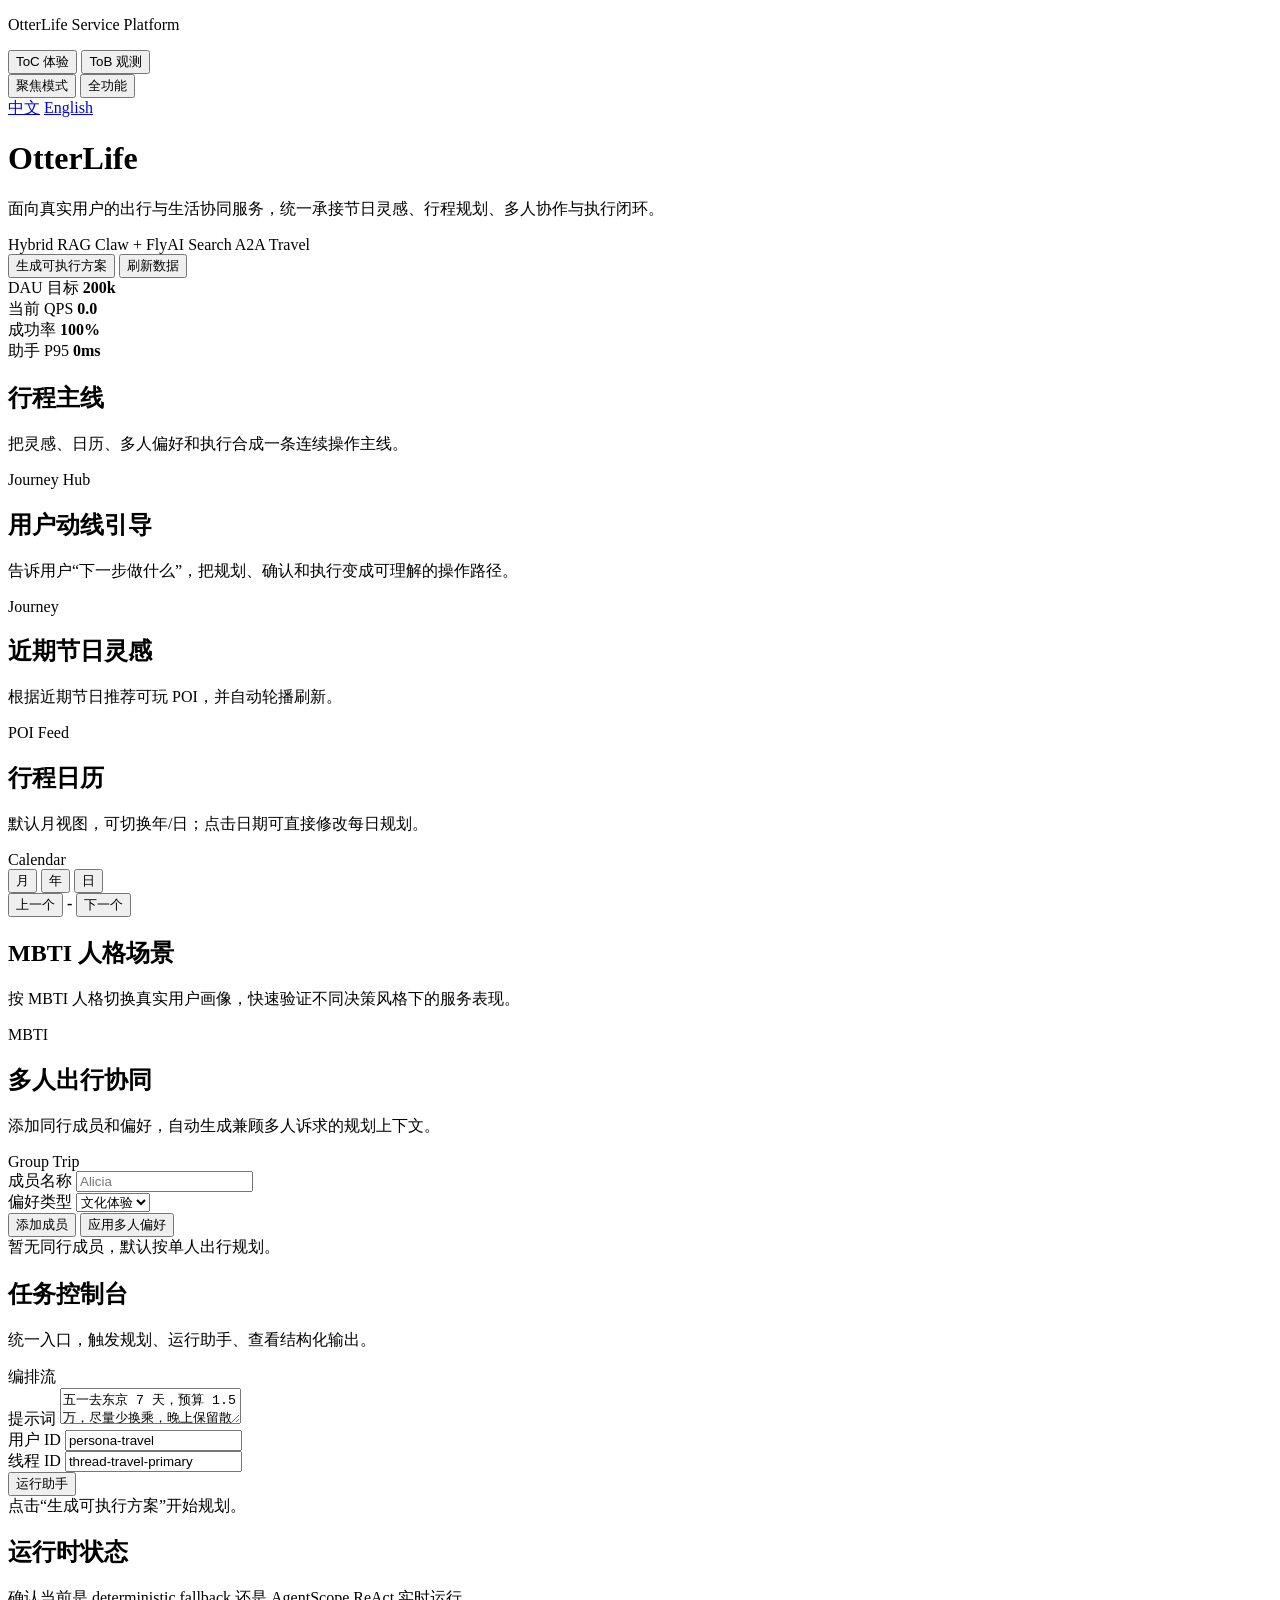
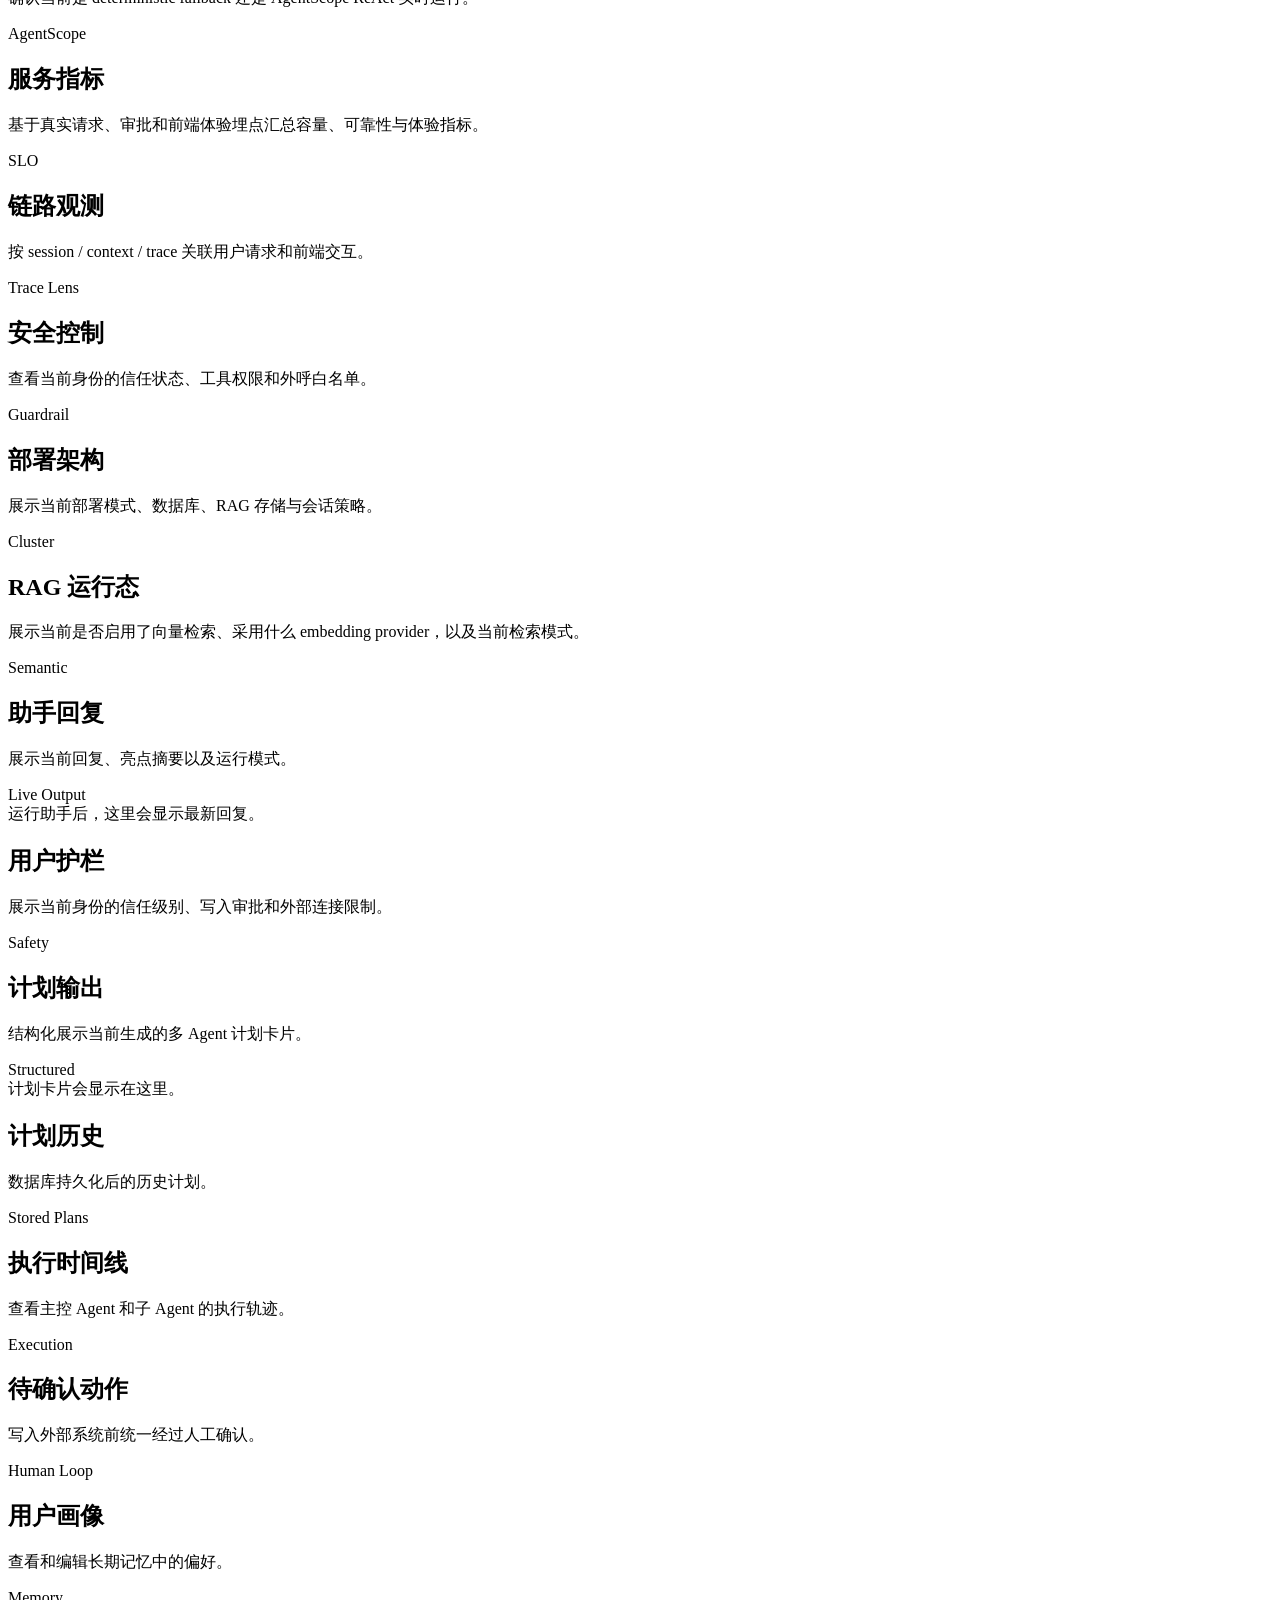
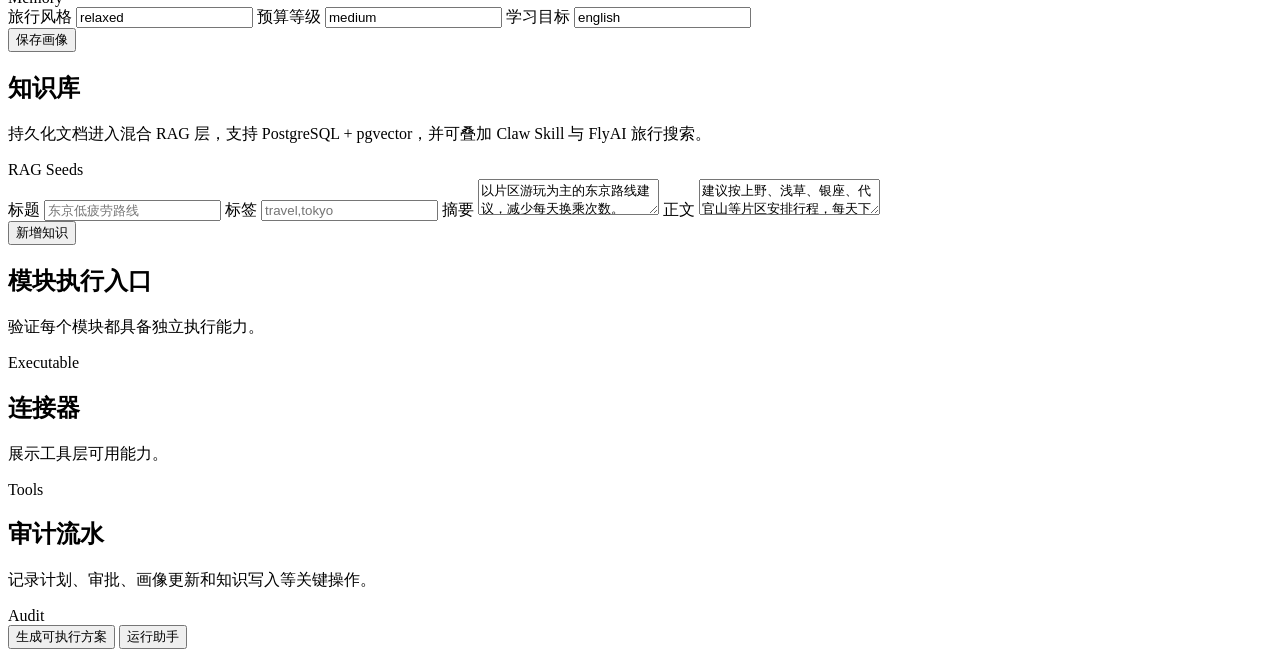
==== commit 4a19cb23: "Prioritize Claw skills in travel search without sacrificing fallback reliability Integrate a first-c" ====
--- a/life-os-web/src/main/resources/static/index.html
+++ b/life-os-web/src/main/resources/static/index.html
@@ -5,7 +5,7 @@
     <meta name="viewport" content="width=device-width, initial-scale=1.0, viewport-fit=cover">
     <title>OtterLife</title>
     <link rel="icon" type="image/svg+xml" href="/favicon.svg">
-    <link rel="stylesheet" href="/styles.css?v=20260404f">
+    <link rel="stylesheet" href="/styles.css?v=20260405a">
 </head>
 <body data-default-locale="zh-CN" data-surface="toc">
 <div class="page-shell">
@@ -35,7 +35,7 @@
             <p class="subtitle" data-i18n="hero.subtitle">面向真实用户的出行与生活协同服务，统一承接节日灵感、行程规划、多人协作与执行闭环。</p>
             <div class="hero-badges" aria-label="Product highlights">
                 <span class="hero-badge" data-i18n="hero.badgeRag">Hybrid RAG</span>
-                <span class="hero-badge" data-i18n="hero.badgeSearch">FlyAI Search</span>
+                <span class="hero-badge" data-i18n="hero.badgeSearch">Claw + FlyAI Search</span>
                 <span class="hero-badge" data-i18n="hero.badgeA2a">A2A Travel</span>
             </div>
             <div class="hero-actions">
@@ -349,7 +349,7 @@
             <div class="section-head">
                 <div>
                     <h2 data-i18n="sections.knowledge.title">知识库</h2>
-                    <p class="section-subtitle" data-i18n="sections.knowledge.subtitle">持久化文档进入混合 RAG 层，支持 PostgreSQL + pgvector，并可叠加 FlyAI 旅行搜索。</p>
+                    <p class="section-subtitle" data-i18n="sections.knowledge.subtitle">持久化文档进入混合 RAG 层，支持 PostgreSQL + pgvector，并可叠加 Claw Skill 与 FlyAI 旅行搜索。</p>
                 </div>
                 <span class="pill" data-i18n="sections.knowledge.pill">RAG Seeds</span>
             </div>
@@ -403,13 +403,22 @@
 </div>
 <div id="day-plan-sheet" class="sheet-overlay" hidden>
     <div class="sheet-panel" role="dialog" aria-modal="true" aria-labelledby="day-plan-title">
+        <div class="sheet-handle" aria-hidden="true"></div>
         <div class="sheet-head">
-            <h3 id="day-plan-title" data-i18n="calendar.sheet.title">编辑当天规划</h3>
+            <div>
+                <h3 id="day-plan-title" data-i18n="calendar.sheet.title">编辑当天规划</h3>
+                <p class="sheet-subtitle" data-i18n="calendar.sheet.subtitle">快速记录今天重点、节奏和注意事项。</p>
+            </div>
             <button id="day-plan-close" type="button" class="secondary" data-i18n="actions.close">关闭</button>
         </div>
         <p id="day-plan-date" class="sheet-date">-</p>
-        <textarea id="day-plan-input" placeholder="安排重点活动、时段和注意事项"></textarea>
+        <div id="day-plan-quick" class="sheet-quick"></div>
+        <textarea id="day-plan-input" data-i18n-placeholder="calendar.sheet.placeholder" placeholder="安排重点活动、时段和注意事项"></textarea>
+        <div class="sheet-meta">
+            <span id="day-plan-length">0</span>
+        </div>
         <div class="sheet-actions">
+            <button id="day-plan-cancel" type="button" class="secondary" data-i18n="actions.cancel">取消</button>
             <button id="day-plan-clear" type="button" class="secondary" data-i18n="actions.clearDayPlan">清空当天规划</button>
             <button id="day-plan-save" type="button" class="primary" data-i18n="actions.saveDayPlan">保存当天规划</button>
         </div>
@@ -419,6 +428,6 @@
     <button id="h5-run-preview" class="primary" data-i18n="hero.runPreview">生成可执行方案</button>
     <button id="h5-run-agent" class="secondary" data-i18n="hero.runAssistant">运行助手</button>
 </div>
-<script src="/app.js?v=20260404f"></script>
+<script src="/app.js?v=20260405a"></script>
 </body>
 </html>
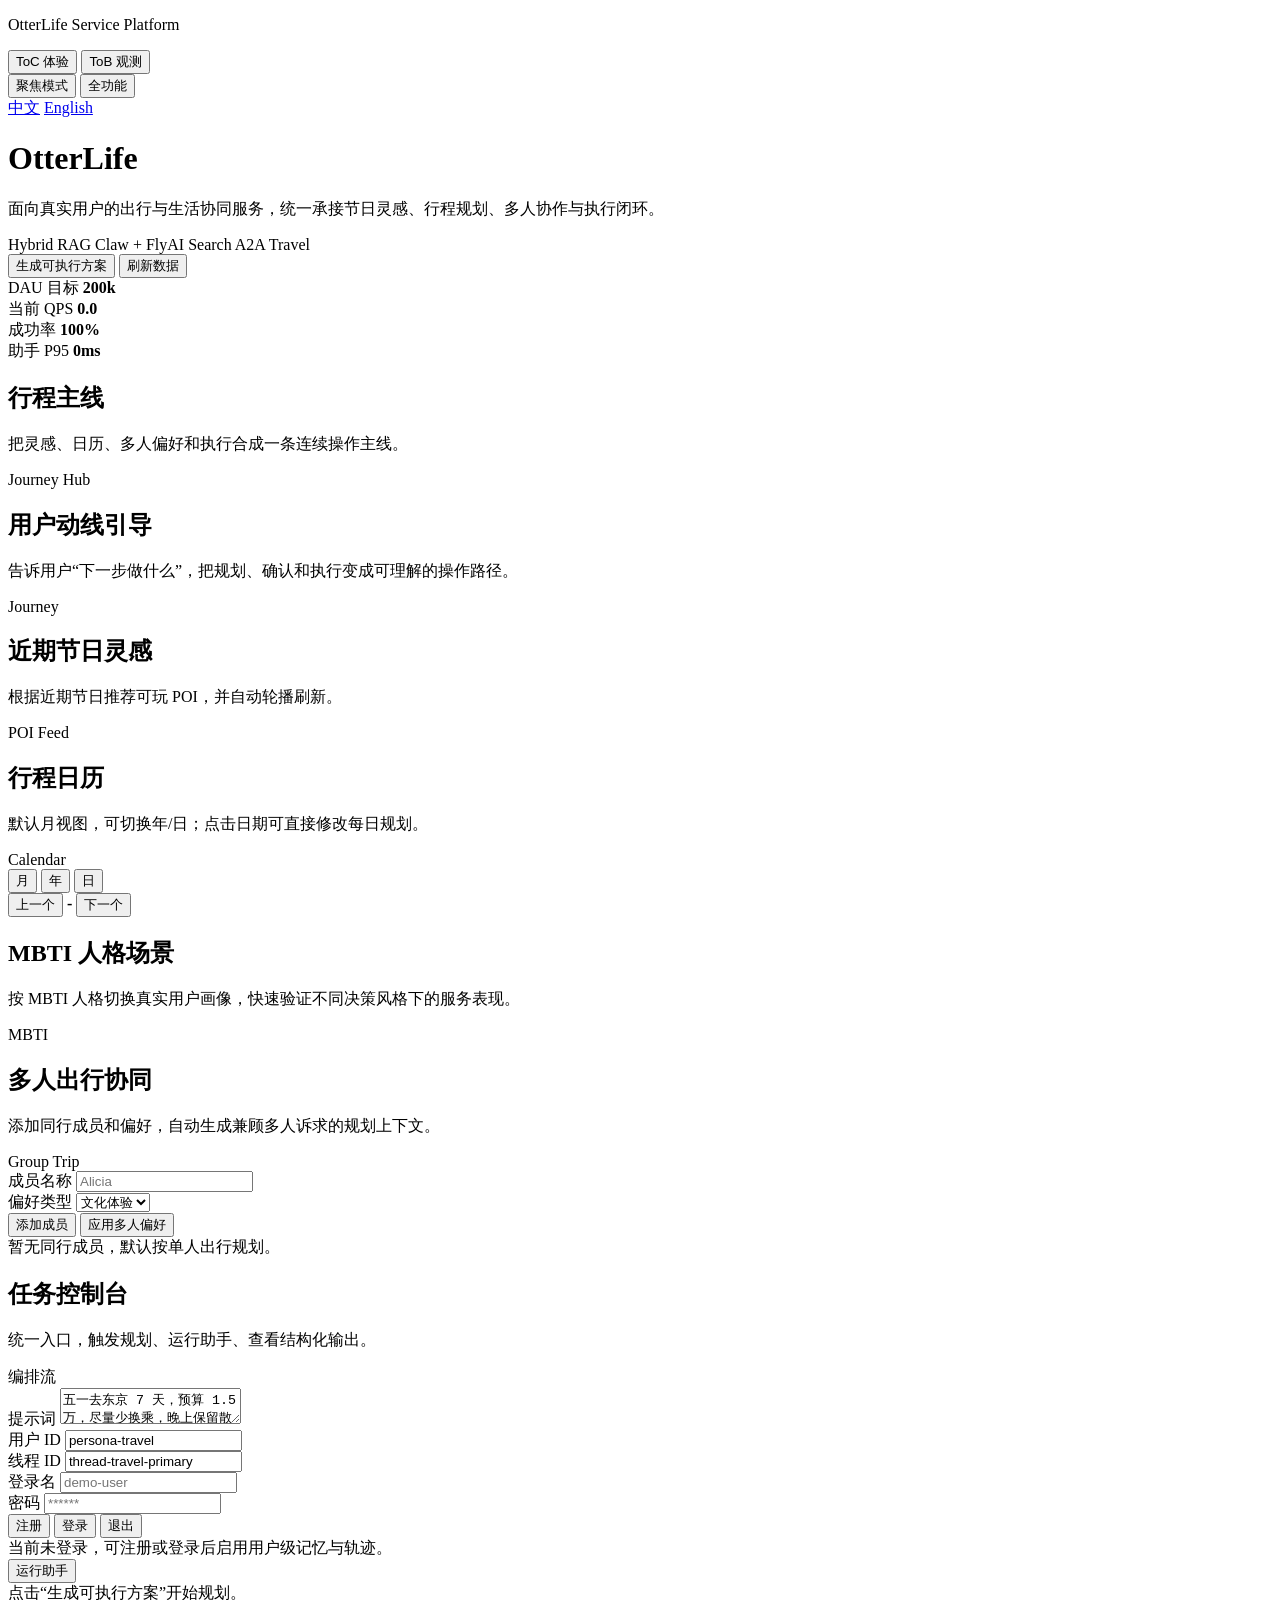
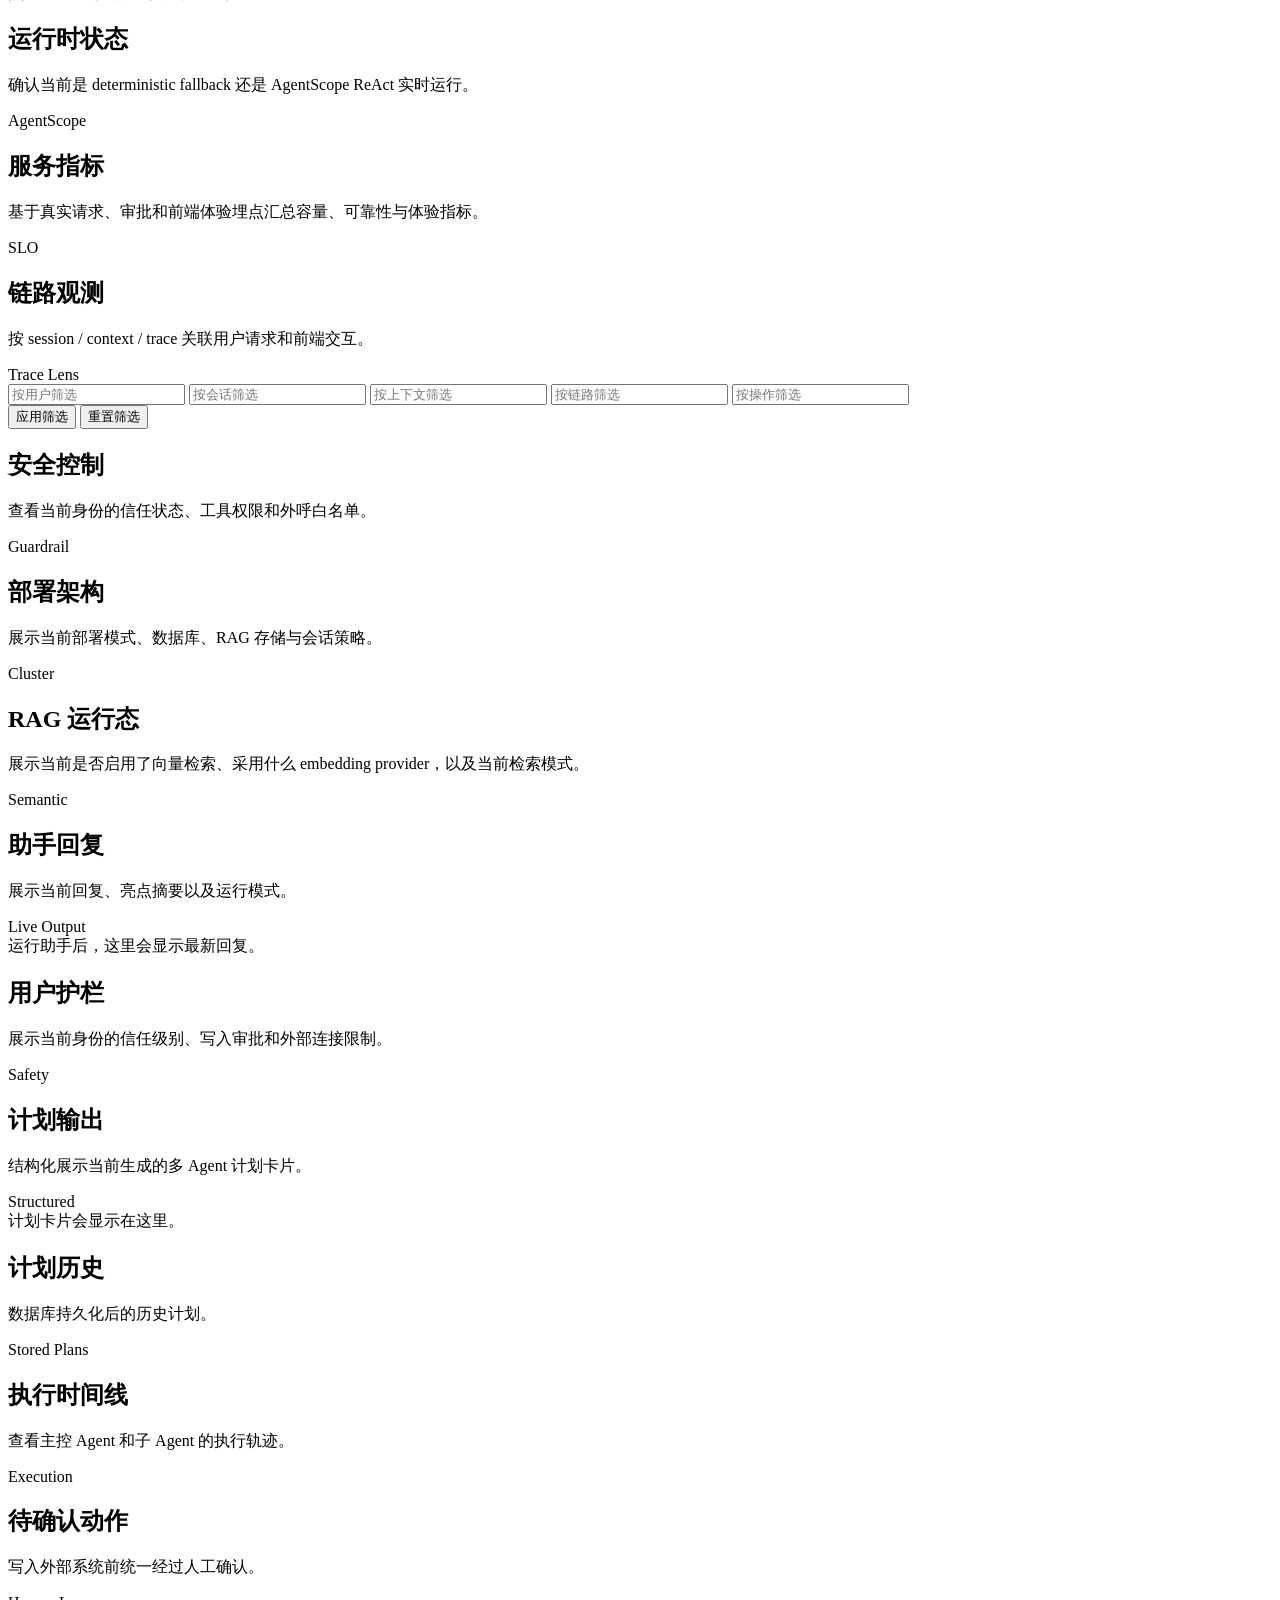
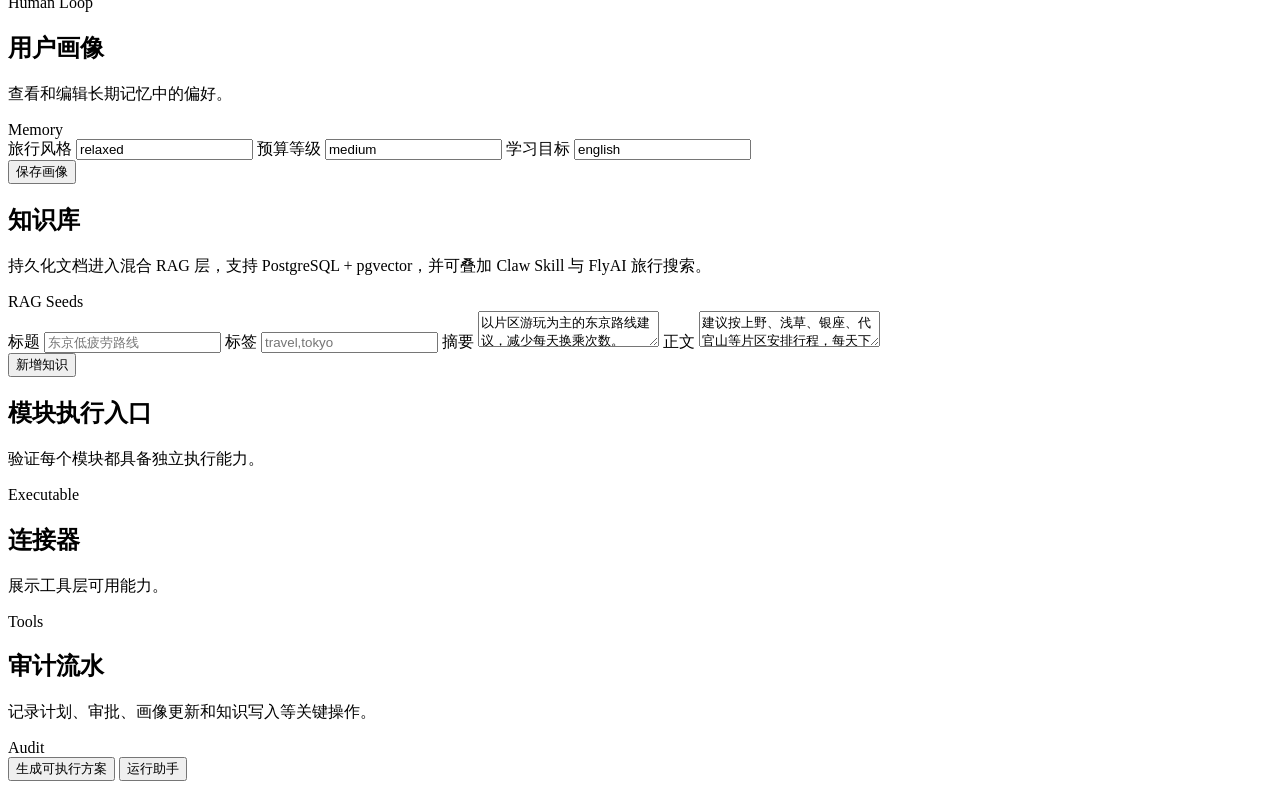
==== commit 45557101: "feat: add auth, memory details, and persistent trace query" ====
--- a/life-os-web/src/main/resources/static/index.html
+++ b/life-os-web/src/main/resources/static/index.html
@@ -5,7 +5,7 @@
     <meta name="viewport" content="width=device-width, initial-scale=1.0, viewport-fit=cover">
     <title>OtterLife</title>
     <link rel="icon" type="image/svg+xml" href="/favicon.svg">
-    <link rel="stylesheet" href="/styles.css?v=20260405a">
+    <link rel="stylesheet" href="/styles.css?v=20260406a">
 </head>
 <body data-default-locale="zh-CN" data-surface="toc">
 <div class="page-shell">
@@ -184,6 +184,22 @@
                     <input id="thread-id" type="text" value="thread-travel-primary" placeholder="thread-travel-primary">
                 </div>
             </div>
+            <div class="auth-inline">
+                <div>
+                    <label for="auth-username" data-i18n="fields.authUsername">登录名</label>
+                    <input id="auth-username" type="text" placeholder="demo-user">
+                </div>
+                <div>
+                    <label for="auth-password" data-i18n="fields.authPassword">密码</label>
+                    <input id="auth-password" type="password" placeholder="******">
+                </div>
+            </div>
+            <div class="hero-actions compact auth-actions">
+                <button id="auth-register" class="secondary" type="button" data-i18n="actions.register">注册</button>
+                <button id="auth-login" class="secondary" type="button" data-i18n="actions.login">登录</button>
+                <button id="auth-logout" class="secondary" type="button" data-i18n="actions.logout">退出</button>
+            </div>
+            <div id="auth-status" class="result-strip" data-i18n="state.authGuest">当前未登录，可注册或登录后启用用户级记忆与轨迹。</div>
             <div id="context-strip" class="context-strip"></div>
             <div class="hero-actions compact">
                 <button id="run-agent" class="secondary" data-i18n="hero.runAssistant">运行助手</button>
@@ -220,6 +236,17 @@
                     <p class="section-subtitle" data-i18n="sections.trace.subtitle">按 session / context / trace 关联用户请求和前端交互。</p>
                 </div>
                 <span class="pill" data-i18n="sections.trace.pill">Trace Lens</span>
+            </div>
+            <div class="trace-filter-grid">
+                <input id="trace-filter-user" type="text" data-i18n-placeholder="fields.traceUserFilter" placeholder="按用户筛选">
+                <input id="trace-filter-session" type="text" data-i18n-placeholder="fields.traceSessionFilter" placeholder="按会话筛选">
+                <input id="trace-filter-context" type="text" data-i18n-placeholder="fields.traceContextFilter" placeholder="按上下文筛选">
+                <input id="trace-filter-trace" type="text" data-i18n-placeholder="fields.traceIdFilter" placeholder="按链路筛选">
+                <input id="trace-filter-operation" type="text" data-i18n-placeholder="fields.traceOperationFilter" placeholder="按操作筛选">
+            </div>
+            <div class="hero-actions compact">
+                <button id="trace-filter-apply" class="secondary" type="button" data-i18n="actions.applyFilter">应用筛选</button>
+                <button id="trace-filter-reset" class="secondary" type="button" data-i18n="actions.resetFilter">重置筛选</button>
             </div>
             <div id="trace-view" class="list-stack"></div>
         </section>
@@ -342,6 +369,8 @@
             <div class="hero-actions compact">
                 <button id="save-profile" class="primary" data-i18n="actions.saveProfile">保存画像</button>
             </div>
+            <div id="memory-summary" class="result-strip"></div>
+            <div id="memory-ops-view" class="list-stack capped"></div>
             <pre id="profile-view" class="code-box"></pre>
         </section>
 
@@ -428,6 +457,6 @@
     <button id="h5-run-preview" class="primary" data-i18n="hero.runPreview">生成可执行方案</button>
     <button id="h5-run-agent" class="secondary" data-i18n="hero.runAssistant">运行助手</button>
 </div>
-<script src="/app.js?v=20260405a"></script>
+<script src="/app.js?v=20260406a"></script>
 </body>
 </html>
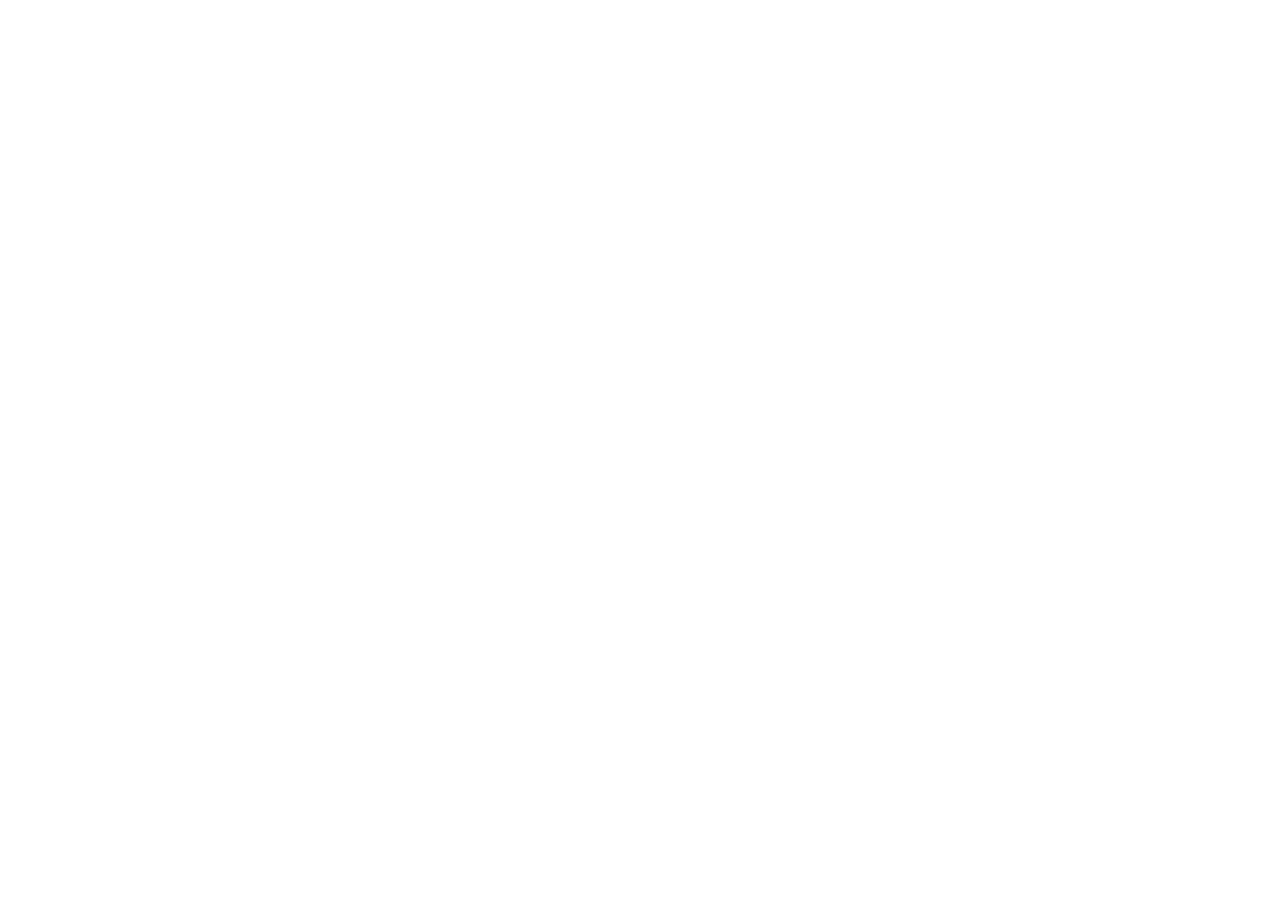
==== commit 2259f310: "Prevent guest blank screens and restore login access in the H5 shell Updated the frontend shell to s" ====
--- a/life-os-web/src/main/resources/static/index.html
+++ b/life-os-web/src/main/resources/static/index.html
@@ -5,458 +5,13 @@
     <meta name="viewport" content="width=device-width, initial-scale=1.0, viewport-fit=cover">
     <title>OtterLife</title>
     <link rel="icon" type="image/svg+xml" href="/favicon.svg">
-    <link rel="stylesheet" href="/styles.css?v=20260406a">
+    <link rel="stylesheet" href="/styles.css?v=20260407a">
 </head>
 <body data-default-locale="zh-CN" data-surface="toc">
-<div class="page-shell">
-    <div class="ambient ambient-a" aria-hidden="true"></div>
-    <div class="ambient ambient-b" aria-hidden="true"></div>
-    <header class="topbar">
-        <p class="eyebrow" data-i18n="topbar.badge">OtterLife Service Platform</p>
-        <div class="topbar-actions">
-            <div class="surface-switch" aria-label="Surface switch">
-                <button type="button" class="surface-pill is-active" data-surface-target="toc" data-i18n="topbar.surfaceToc">ToC 体验</button>
-                <button type="button" class="surface-pill" data-surface-target="tob" data-i18n="topbar.surfaceTob">ToB 观测</button>
-            </div>
-            <div class="toc-density-switch" data-surface="toc" aria-label="ToC density switch">
-                <button type="button" class="density-pill is-active" data-density-target="focus" data-i18n="topbar.tocFocus">聚焦模式</button>
-                <button type="button" class="density-pill" data-density-target="studio" data-i18n="topbar.tocStudio">全功能</button>
-            </div>
-            <nav class="locale-switch" aria-label="Language switch">
-                <a href="/" class="locale-pill is-active">中文</a>
-                <a href="/en/index.html" class="locale-pill">English</a>
-            </nav>
-        </div>
-    </header>
-
-    <header class="hero">
-        <div class="hero-copy">
-            <h1 data-i18n="hero.title">OtterLife</h1>
-            <p class="subtitle" data-i18n="hero.subtitle">面向真实用户的出行与生活协同服务，统一承接节日灵感、行程规划、多人协作与执行闭环。</p>
-            <div class="hero-badges" aria-label="Product highlights">
-                <span class="hero-badge" data-i18n="hero.badgeRag">Hybrid RAG</span>
-                <span class="hero-badge" data-i18n="hero.badgeSearch">Claw + FlyAI Search</span>
-                <span class="hero-badge" data-i18n="hero.badgeA2a">A2A Travel</span>
-            </div>
-            <div class="hero-actions">
-                <button id="run-preview" class="primary" data-i18n="hero.runPreview">生成可执行方案</button>
-                <button id="reload-data" class="secondary" data-i18n="hero.refresh">刷新数据</button>
-            </div>
-        </div>
-        <div class="hero-panel" data-surface="tob">
-            <div class="metric">
-                <span class="metric-label" data-i18n="metrics.targetDau">DAU 目标</span>
-                <strong id="target-dau">200k</strong>
-            </div>
-            <div class="metric">
-                <span class="metric-label" data-i18n="metrics.currentQps">当前 QPS</span>
-                <strong id="current-qps">0.0</strong>
-            </div>
-            <div class="metric">
-                <span class="metric-label" data-i18n="metrics.successRate">成功率</span>
-                <strong id="success-rate">100%</strong>
-            </div>
-            <div class="metric">
-                <span class="metric-label" data-i18n="metrics.assistantP95">助手 P95</span>
-                <strong id="assistant-p95">0ms</strong>
-            </div>
-        </div>
-    </header>
-
-    <main class="content-grid">
-        <section class="card full hub-card" data-surface="toc">
-            <div class="section-head">
-                <div>
-                    <h2 data-i18n="sections.hub.title">行程主线</h2>
-                    <p class="section-subtitle" data-i18n="sections.hub.subtitle">把灵感、日历、多人偏好和执行合成一条连续操作主线。</p>
-                </div>
-                <span class="pill" data-i18n="sections.hub.pill">Journey Hub</span>
-            </div>
-            <div id="journey-hub" class="hub-surface"></div>
-        </section>
-
-        <section id="section-sequence" class="card full sequence-card" data-surface="toc">
-            <div class="section-head">
-                <div>
-                    <h2 data-i18n="sections.sequence.title">用户动线引导</h2>
-                    <p class="section-subtitle" data-i18n="sections.sequence.subtitle">告诉用户“下一步做什么”，把规划、确认和执行变成可理解的操作路径。</p>
-                </div>
-                <span class="pill" data-i18n="sections.sequence.pill">Journey</span>
-            </div>
-            <div id="sequence-view" class="sequence-rail"></div>
-        </section>
-
-        <section id="section-festival" class="card wide festival-card" data-surface="toc">
-            <div class="section-head">
-                <div>
-                    <h2 data-i18n="sections.festivals.title">近期节日灵感</h2>
-                    <p class="section-subtitle" data-i18n="sections.festivals.subtitle">根据近期节日推荐可玩 POI，并自动轮播刷新。</p>
-                </div>
-                <span class="pill" data-i18n="sections.festivals.pill">POI Feed</span>
-            </div>
-            <div id="festival-view" class="festival-stage"></div>
-        </section>
-
-        <section id="section-calendar" class="card wide calendar-card" data-surface="toc">
-            <div class="section-head">
-                <div>
-                    <h2 data-i18n="sections.calendar.title">行程日历</h2>
-                    <p class="section-subtitle" data-i18n="sections.calendar.subtitle">默认月视图，可切换年/日；点击日期可直接修改每日规划。</p>
-                </div>
-                <span class="pill" data-i18n="sections.calendar.pill">Calendar</span>
-            </div>
-            <div class="calendar-toolbar">
-                <div class="calendar-view-switch">
-                    <button id="calendar-view-month" class="secondary" type="button" data-calendar-view="month" data-i18n="calendar.view.month">月</button>
-                    <button id="calendar-view-year" class="secondary" type="button" data-calendar-view="year" data-i18n="calendar.view.year">年</button>
-                    <button id="calendar-view-day" class="secondary" type="button" data-calendar-view="day" data-i18n="calendar.view.day">日</button>
-                </div>
-                <div class="calendar-nav">
-                    <button id="calendar-prev" class="secondary" type="button" data-i18n="actions.prev">上一个</button>
-                    <strong id="calendar-range-label">-</strong>
-                    <button id="calendar-next" class="secondary" type="button" data-i18n="actions.next">下一个</button>
-                </div>
-            </div>
-            <div id="calendar-view" class="calendar-surface"></div>
-            <div id="calendar-detail" class="calendar-detail"></div>
-        </section>
-
-        <section id="section-persona" class="card" data-surface="toc">
-            <div class="section-head">
-                <div>
-                    <h2 data-i18n="sections.personas.title">MBTI 人格场景</h2>
-                    <p class="section-subtitle" data-i18n="sections.personas.subtitle">按 MBTI 人格切换真实用户画像，快速验证不同决策风格下的服务表现。</p>
-                </div>
-                <span class="pill" data-i18n="sections.personas.pill">MBTI</span>
-            </div>
-            <div id="persona-view" class="persona-panel"></div>
-        </section>
-
-        <section id="section-group" class="card group-card" data-surface="toc">
-            <div class="section-head">
-                <div>
-                    <h2 data-i18n="sections.group.title">多人出行协同</h2>
-                    <p class="section-subtitle" data-i18n="sections.group.subtitle">添加同行成员和偏好，自动生成兼顾多人诉求的规划上下文。</p>
-                </div>
-                <span class="pill" data-i18n="sections.group.pill">Group Trip</span>
-            </div>
-            <div class="group-form">
-                <div>
-                    <label for="group-member-name" data-i18n="fields.memberName">成员名称</label>
-                    <input id="group-member-name" type="text" placeholder="Alicia">
-                </div>
-                <div>
-                    <label for="group-member-style" data-i18n="fields.memberStyle">偏好类型</label>
-                    <select id="group-member-style">
-                        <option value="culture" data-i18n="group.style.culture">文化体验</option>
-                        <option value="food" data-i18n="group.style.food">美食探索</option>
-                        <option value="family" data-i18n="group.style.family">亲子友好</option>
-                        <option value="photo" data-i18n="group.style.photo">拍照打卡</option>
-                        <option value="night" data-i18n="group.style.night">夜间活动</option>
-                    </select>
-                </div>
-            </div>
-            <div class="hero-actions compact">
-                <button id="group-add-member" class="secondary" type="button" data-i18n="actions.addMember">添加成员</button>
-                <button id="group-apply-context" class="primary" type="button" data-i18n="actions.applyGroupContext">应用多人偏好</button>
-            </div>
-            <div id="group-members-view" class="group-members"></div>
-            <div id="group-summary" class="result-strip" data-i18n="state.groupEmpty">暂无同行成员，默认按单人出行规划。</div>
-        </section>
-
-        <section id="section-control" class="card chat-card" data-surface="toc">
-            <div class="section-head">
-                <div>
-                    <h2 data-i18n="sections.control.title">任务控制台</h2>
-                    <p class="section-subtitle" data-i18n="sections.control.subtitle">统一入口，触发规划、运行助手、查看结构化输出。</p>
-                </div>
-                <span class="pill" data-i18n="sections.control.pill">编排流</span>
-            </div>
-            <label for="plan-input" data-i18n="fields.prompt">提示词</label>
-            <textarea id="plan-input">五一去东京 7 天，预算 1.5 万，尽量少换乘，晚上保留散步时间。</textarea>
-            <div class="form-row">
-                <div>
-                    <label for="user-id" data-i18n="fields.userId">用户 ID</label>
-                    <input id="user-id" type="text" value="persona-travel" placeholder="persona-travel">
-                </div>
-                <div>
-                    <label for="thread-id" data-i18n="fields.threadId">线程 ID</label>
-                    <input id="thread-id" type="text" value="thread-travel-primary" placeholder="thread-travel-primary">
-                </div>
-            </div>
-            <div class="auth-inline">
-                <div>
-                    <label for="auth-username" data-i18n="fields.authUsername">登录名</label>
-                    <input id="auth-username" type="text" placeholder="demo-user">
-                </div>
-                <div>
-                    <label for="auth-password" data-i18n="fields.authPassword">密码</label>
-                    <input id="auth-password" type="password" placeholder="******">
-                </div>
-            </div>
-            <div class="hero-actions compact auth-actions">
-                <button id="auth-register" class="secondary" type="button" data-i18n="actions.register">注册</button>
-                <button id="auth-login" class="secondary" type="button" data-i18n="actions.login">登录</button>
-                <button id="auth-logout" class="secondary" type="button" data-i18n="actions.logout">退出</button>
-            </div>
-            <div id="auth-status" class="result-strip" data-i18n="state.authGuest">当前未登录，可注册或登录后启用用户级记忆与轨迹。</div>
-            <div id="context-strip" class="context-strip"></div>
-            <div class="hero-actions compact">
-                <button id="run-agent" class="secondary" data-i18n="hero.runAssistant">运行助手</button>
-            </div>
-            <div class="result-strip" id="preview-summary" data-i18n="state.previewIdle">点击“生成可执行方案”开始规划。</div>
-        </section>
-
-        <section class="card" data-surface="tob">
-            <div class="section-head">
-                <div>
-                    <h2 data-i18n="sections.runtime.title">运行时状态</h2>
-                    <p class="section-subtitle" data-i18n="sections.runtime.subtitle">确认当前是 deterministic fallback 还是 AgentScope ReAct 实时运行。</p>
-                </div>
-                <span class="pill" data-i18n="sections.runtime.pill">AgentScope</span>
-            </div>
-            <div id="runtime-view" class="list-stack"></div>
-        </section>
-
-        <section class="card wide" data-surface="tob">
-            <div class="section-head">
-                <div>
-                    <h2 data-i18n="sections.operations.title">服务指标</h2>
-                    <p class="section-subtitle" data-i18n="sections.operations.subtitle">基于真实请求、审批和前端体验埋点汇总容量、可靠性与体验指标。</p>
-                </div>
-                <span class="pill" data-i18n="sections.operations.pill">SLO</span>
-            </div>
-            <div id="operations-view" class="ops-grid"></div>
-        </section>
-
-        <section class="card wide" data-surface="tob">
-            <div class="section-head">
-                <div>
-                    <h2 data-i18n="sections.trace.title">链路观测</h2>
-                    <p class="section-subtitle" data-i18n="sections.trace.subtitle">按 session / context / trace 关联用户请求和前端交互。</p>
-                </div>
-                <span class="pill" data-i18n="sections.trace.pill">Trace Lens</span>
-            </div>
-            <div class="trace-filter-grid">
-                <input id="trace-filter-user" type="text" data-i18n-placeholder="fields.traceUserFilter" placeholder="按用户筛选">
-                <input id="trace-filter-session" type="text" data-i18n-placeholder="fields.traceSessionFilter" placeholder="按会话筛选">
-                <input id="trace-filter-context" type="text" data-i18n-placeholder="fields.traceContextFilter" placeholder="按上下文筛选">
-                <input id="trace-filter-trace" type="text" data-i18n-placeholder="fields.traceIdFilter" placeholder="按链路筛选">
-                <input id="trace-filter-operation" type="text" data-i18n-placeholder="fields.traceOperationFilter" placeholder="按操作筛选">
-            </div>
-            <div class="hero-actions compact">
-                <button id="trace-filter-apply" class="secondary" type="button" data-i18n="actions.applyFilter">应用筛选</button>
-                <button id="trace-filter-reset" class="secondary" type="button" data-i18n="actions.resetFilter">重置筛选</button>
-            </div>
-            <div id="trace-view" class="list-stack"></div>
-        </section>
-
-        <section class="card wide" data-surface="tob">
-            <div class="section-head">
-                <div>
-                    <h2 data-i18n="sections.security.title">安全控制</h2>
-                    <p class="section-subtitle" data-i18n="sections.security.subtitle">查看当前身份的信任状态、工具权限和外呼白名单。</p>
-                </div>
-                <span class="pill" data-i18n="sections.security.pill">Guardrail</span>
-            </div>
-            <div id="security-view" class="security-grid"></div>
-        </section>
-
-        <section class="card" data-surface="tob">
-            <div class="section-head">
-                <div>
-                    <h2 data-i18n="sections.arch.title">部署架构</h2>
-                    <p class="section-subtitle" data-i18n="sections.arch.subtitle">展示当前部署模式、数据库、RAG 存储与会话策略。</p>
-                </div>
-                <span class="pill" data-i18n="sections.arch.pill">Cluster</span>
-            </div>
-            <div id="architecture-view" class="chip-list"></div>
-        </section>
-
-        <section class="card" data-surface="tob">
-            <div class="section-head">
-                <div>
-                    <h2 data-i18n="sections.rag.title">RAG 运行态</h2>
-                    <p class="section-subtitle" data-i18n="sections.rag.subtitle">展示当前是否启用了向量检索、采用什么 embedding provider，以及当前检索模式。</p>
-                </div>
-                <span class="pill" data-i18n="sections.rag.pill">Semantic</span>
-            </div>
-            <div id="rag-view" class="list-stack"></div>
-        </section>
-
-        <section class="card" data-surface="toc" data-toc-tier="secondary">
-            <div class="section-head">
-                <div>
-                    <h2 data-i18n="sections.assistant.title">助手回复</h2>
-                    <p class="section-subtitle" data-i18n="sections.assistant.subtitle">展示当前回复、亮点摘要以及运行模式。</p>
-                </div>
-                <span class="pill" data-i18n="sections.assistant.pill">Live Output</span>
-            </div>
-            <div id="assistant-view" class="empty-state" data-i18n="state.assistantIdle">运行助手后，这里会显示最新回复。</div>
-        </section>
-
-        <section class="card" data-surface="toc" data-toc-tier="secondary">
-            <div class="section-head">
-                <div>
-                    <h2 data-i18n="sections.guardrails.title">用户护栏</h2>
-                    <p class="section-subtitle" data-i18n="sections.guardrails.subtitle">展示当前身份的信任级别、写入审批和外部连接限制。</p>
-                </div>
-                <span class="pill" data-i18n="sections.guardrails.pill">Safety</span>
-            </div>
-            <div id="guardrail-view" class="list-stack"></div>
-        </section>
-
-        <section class="card wide" data-surface="toc">
-            <div class="section-head">
-                <div>
-                    <h2 data-i18n="sections.plan.title">计划输出</h2>
-                    <p class="section-subtitle" data-i18n="sections.plan.subtitle">结构化展示当前生成的多 Agent 计划卡片。</p>
-                </div>
-                <span class="pill" data-i18n="sections.plan.pill">Structured</span>
-            </div>
-            <div id="plan-view" class="plan-grid">
-                <div class="empty-state" data-i18n="state.planIdle">计划卡片会显示在这里。</div>
-            </div>
-        </section>
-
-        <section class="card" data-surface="toc" data-toc-tier="secondary">
-            <div class="section-head">
-                <div>
-                    <h2 data-i18n="sections.history.title">计划历史</h2>
-                    <p class="section-subtitle" data-i18n="sections.history.subtitle">数据库持久化后的历史计划。</p>
-                </div>
-                <span class="pill" data-i18n="sections.history.pill">Stored Plans</span>
-            </div>
-            <div id="plans-view" class="list-stack capped"></div>
-        </section>
-
-        <section class="card" data-surface="tob">
-            <div class="section-head">
-                <div>
-                    <h2 data-i18n="sections.timeline.title">执行时间线</h2>
-                    <p class="section-subtitle" data-i18n="sections.timeline.subtitle">查看主控 Agent 和子 Agent 的执行轨迹。</p>
-                </div>
-                <span class="pill" data-i18n="sections.timeline.pill">Execution</span>
-            </div>
-            <div id="timeline-view" class="list-stack"></div>
-        </section>
-
-        <section class="card" data-surface="toc" data-toc-tier="secondary">
-            <div class="section-head">
-                <div>
-                    <h2 data-i18n="sections.confirmations.title">待确认动作</h2>
-                    <p class="section-subtitle" data-i18n="sections.confirmations.subtitle">写入外部系统前统一经过人工确认。</p>
-                </div>
-                <span class="pill" data-i18n="sections.confirmations.pill">Human Loop</span>
-            </div>
-            <div id="confirmations-view" class="list-stack capped"></div>
-        </section>
-
-        <section class="card" data-surface="toc" data-toc-tier="secondary">
-            <div class="section-head">
-                <div>
-                    <h2 data-i18n="sections.profile.title">用户画像</h2>
-                    <p class="section-subtitle" data-i18n="sections.profile.subtitle">查看和编辑长期记忆中的偏好。</p>
-                </div>
-                <span class="pill" data-i18n="sections.profile.pill">Memory</span>
-            </div>
-            <label for="travel-style" data-i18n="fields.travelStyle">旅行风格</label>
-            <input id="travel-style" type="text" value="relaxed">
-            <label for="budget-level" data-i18n="fields.budgetLevel">预算等级</label>
-            <input id="budget-level" type="text" value="medium">
-            <label for="study-goal" data-i18n="fields.studyGoal">学习目标</label>
-            <input id="study-goal" type="text" value="english">
-            <div class="hero-actions compact">
-                <button id="save-profile" class="primary" data-i18n="actions.saveProfile">保存画像</button>
-            </div>
-            <div id="memory-summary" class="result-strip"></div>
-            <div id="memory-ops-view" class="list-stack capped"></div>
-            <pre id="profile-view" class="code-box"></pre>
-        </section>
-
-        <section class="card" data-surface="toc" data-toc-tier="secondary">
-            <div class="section-head">
-                <div>
-                    <h2 data-i18n="sections.knowledge.title">知识库</h2>
-                    <p class="section-subtitle" data-i18n="sections.knowledge.subtitle">持久化文档进入混合 RAG 层，支持 PostgreSQL + pgvector，并可叠加 Claw Skill 与 FlyAI 旅行搜索。</p>
-                </div>
-                <span class="pill" data-i18n="sections.knowledge.pill">RAG Seeds</span>
-            </div>
-            <label for="knowledge-title" data-i18n="fields.knowledgeTitle">标题</label>
-            <input id="knowledge-title" type="text" placeholder="东京低疲劳路线">
-            <label for="knowledge-tags" data-i18n="fields.knowledgeTags">标签</label>
-            <input id="knowledge-tags" type="text" placeholder="travel,tokyo">
-            <label for="knowledge-summary" data-i18n="fields.knowledgeSummary">摘要</label>
-            <textarea id="knowledge-summary">以片区游玩为主的东京路线建议，减少每天换乘次数。</textarea>
-            <label for="knowledge-content" data-i18n="fields.knowledgeContent">正文</label>
-            <textarea id="knowledge-content">建议按上野、浅草、银座、代官山等片区安排行程，每天下午留恢复窗口。</textarea>
-            <div class="hero-actions compact">
-                <button id="add-knowledge" class="primary" data-i18n="actions.addKnowledge">新增知识</button>
-            </div>
-            <div id="knowledge-view" class="list-stack"></div>
-        </section>
-
-        <section class="card" data-surface="tob">
-            <div class="section-head">
-                <div>
-                    <h2 data-i18n="sections.modules.title">模块执行入口</h2>
-                    <p class="section-subtitle" data-i18n="sections.modules.subtitle">验证每个模块都具备独立执行能力。</p>
-                </div>
-                <span class="pill" data-i18n="sections.modules.pill">Executable</span>
-            </div>
-            <div id="module-list" class="list-stack capped"></div>
-        </section>
-
-        <section class="card" data-surface="tob">
-            <div class="section-head">
-                <div>
-                    <h2 data-i18n="sections.connectors.title">连接器</h2>
-                    <p class="section-subtitle" data-i18n="sections.connectors.subtitle">展示工具层可用能力。</p>
-                </div>
-                <span class="pill" data-i18n="sections.connectors.pill">Tools</span>
-            </div>
-            <div id="connectors-view" class="list-stack capped"></div>
-        </section>
-
-        <section class="card wide" data-surface="tob">
-            <div class="section-head">
-                <div>
-                    <h2 data-i18n="sections.audit.title">审计流水</h2>
-                    <p class="section-subtitle" data-i18n="sections.audit.subtitle">记录计划、审批、画像更新和知识写入等关键操作。</p>
-                </div>
-                <span class="pill" data-i18n="sections.audit.pill">Audit</span>
-            </div>
-            <div id="audit-view" class="list-stack capped"></div>
-        </section>
-    </main>
-</div>
-<div id="day-plan-sheet" class="sheet-overlay" hidden>
-    <div class="sheet-panel" role="dialog" aria-modal="true" aria-labelledby="day-plan-title">
-        <div class="sheet-handle" aria-hidden="true"></div>
-        <div class="sheet-head">
-            <div>
-                <h3 id="day-plan-title" data-i18n="calendar.sheet.title">编辑当天规划</h3>
-                <p class="sheet-subtitle" data-i18n="calendar.sheet.subtitle">快速记录今天重点、节奏和注意事项。</p>
-            </div>
-            <button id="day-plan-close" type="button" class="secondary" data-i18n="actions.close">关闭</button>
-        </div>
-        <p id="day-plan-date" class="sheet-date">-</p>
-        <div id="day-plan-quick" class="sheet-quick"></div>
-        <textarea id="day-plan-input" data-i18n-placeholder="calendar.sheet.placeholder" placeholder="安排重点活动、时段和注意事项"></textarea>
-        <div class="sheet-meta">
-            <span id="day-plan-length">0</span>
-        </div>
-        <div class="sheet-actions">
-            <button id="day-plan-cancel" type="button" class="secondary" data-i18n="actions.cancel">取消</button>
-            <button id="day-plan-clear" type="button" class="secondary" data-i18n="actions.clearDayPlan">清空当天规划</button>
-            <button id="day-plan-save" type="button" class="primary" data-i18n="actions.saveDayPlan">保存当天规划</button>
-        </div>
-    </div>
-</div>
-<div class="h5-actionbar" data-surface="toc">
-    <button id="h5-run-preview" class="primary" data-i18n="hero.runPreview">生成可执行方案</button>
-    <button id="h5-run-agent" class="secondary" data-i18n="hero.runAssistant">运行助手</button>
-</div>
-<script src="/app.js?v=20260406a"></script>
+<div id="react-root"></div>
+<script src="/webjars/react/18.2.0/umd/react.production.min.js"></script>
+<script src="/webjars/react-dom/18.2.0/umd/react-dom.production.min.js"></script>
+<script src="/react-app.js?v=20260407a"></script>
+<script src="/app.js?v=20260407a"></script>
 </body>
 </html>
